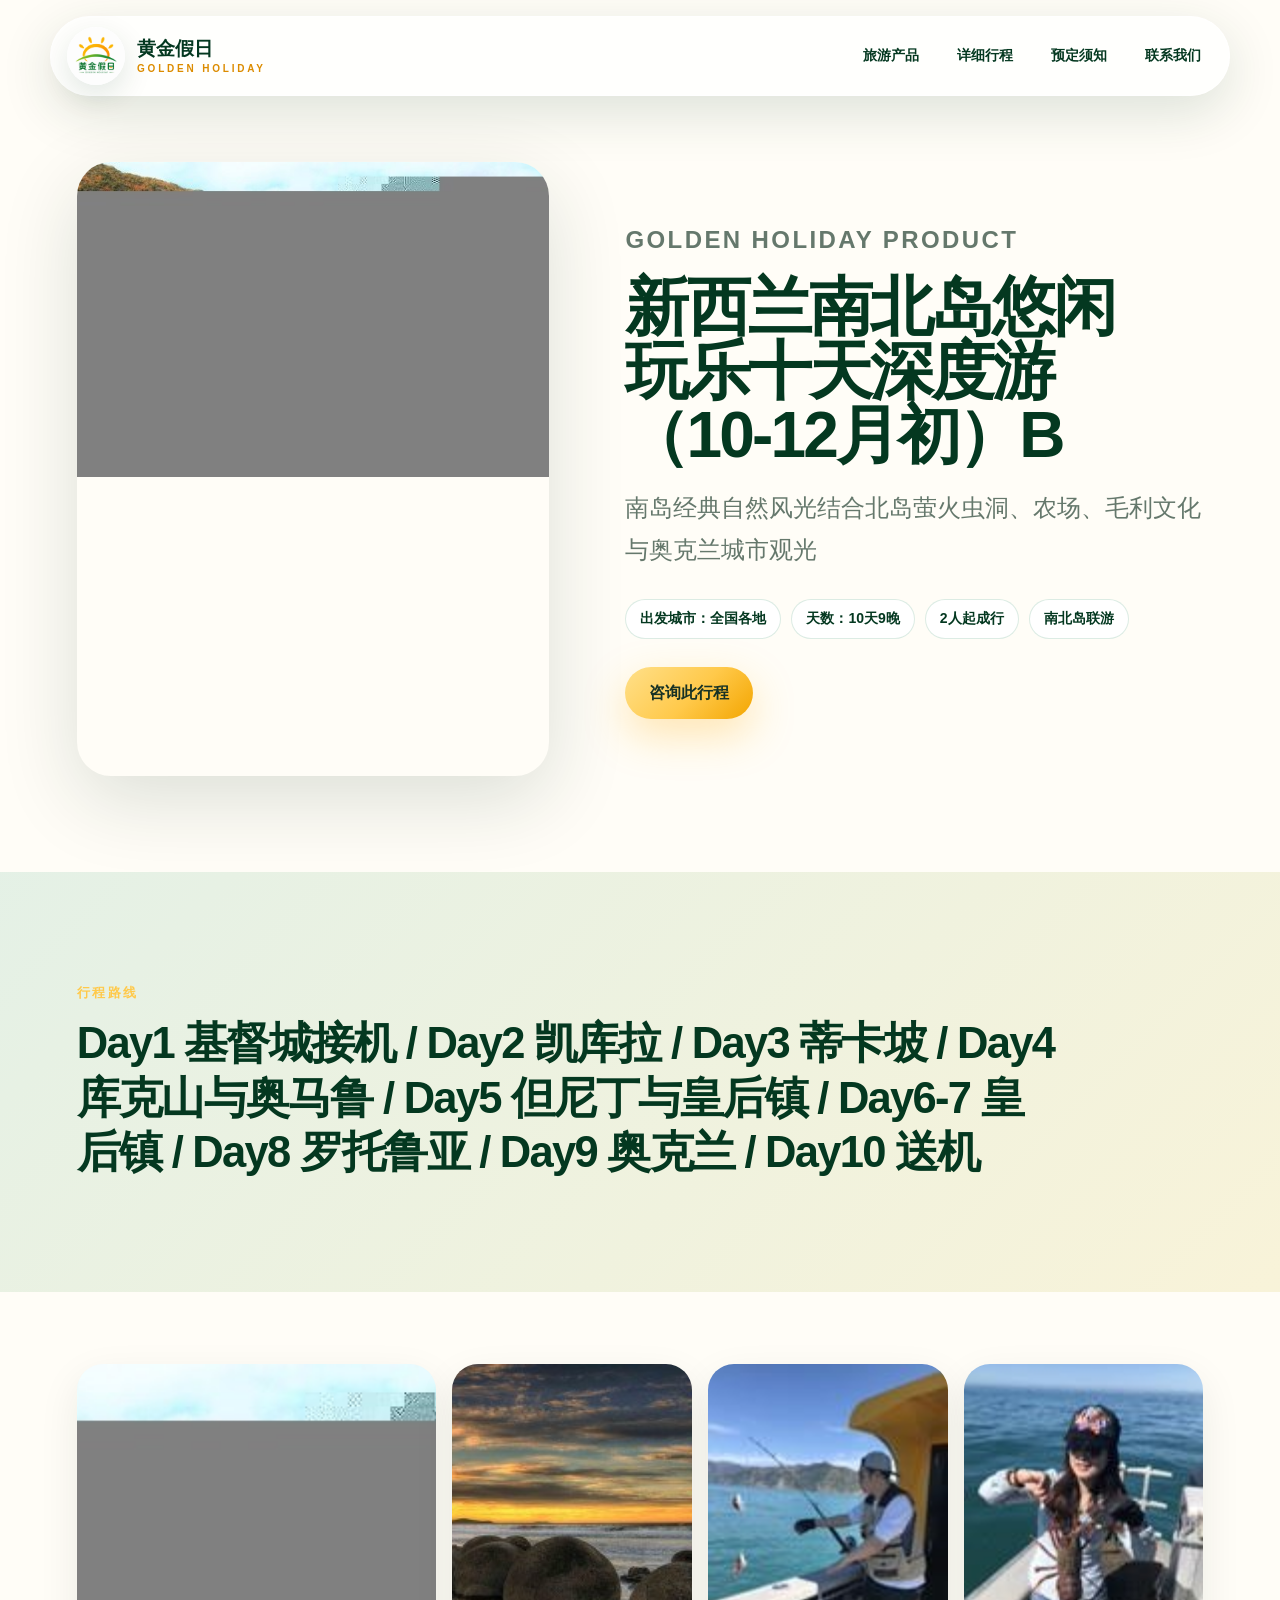
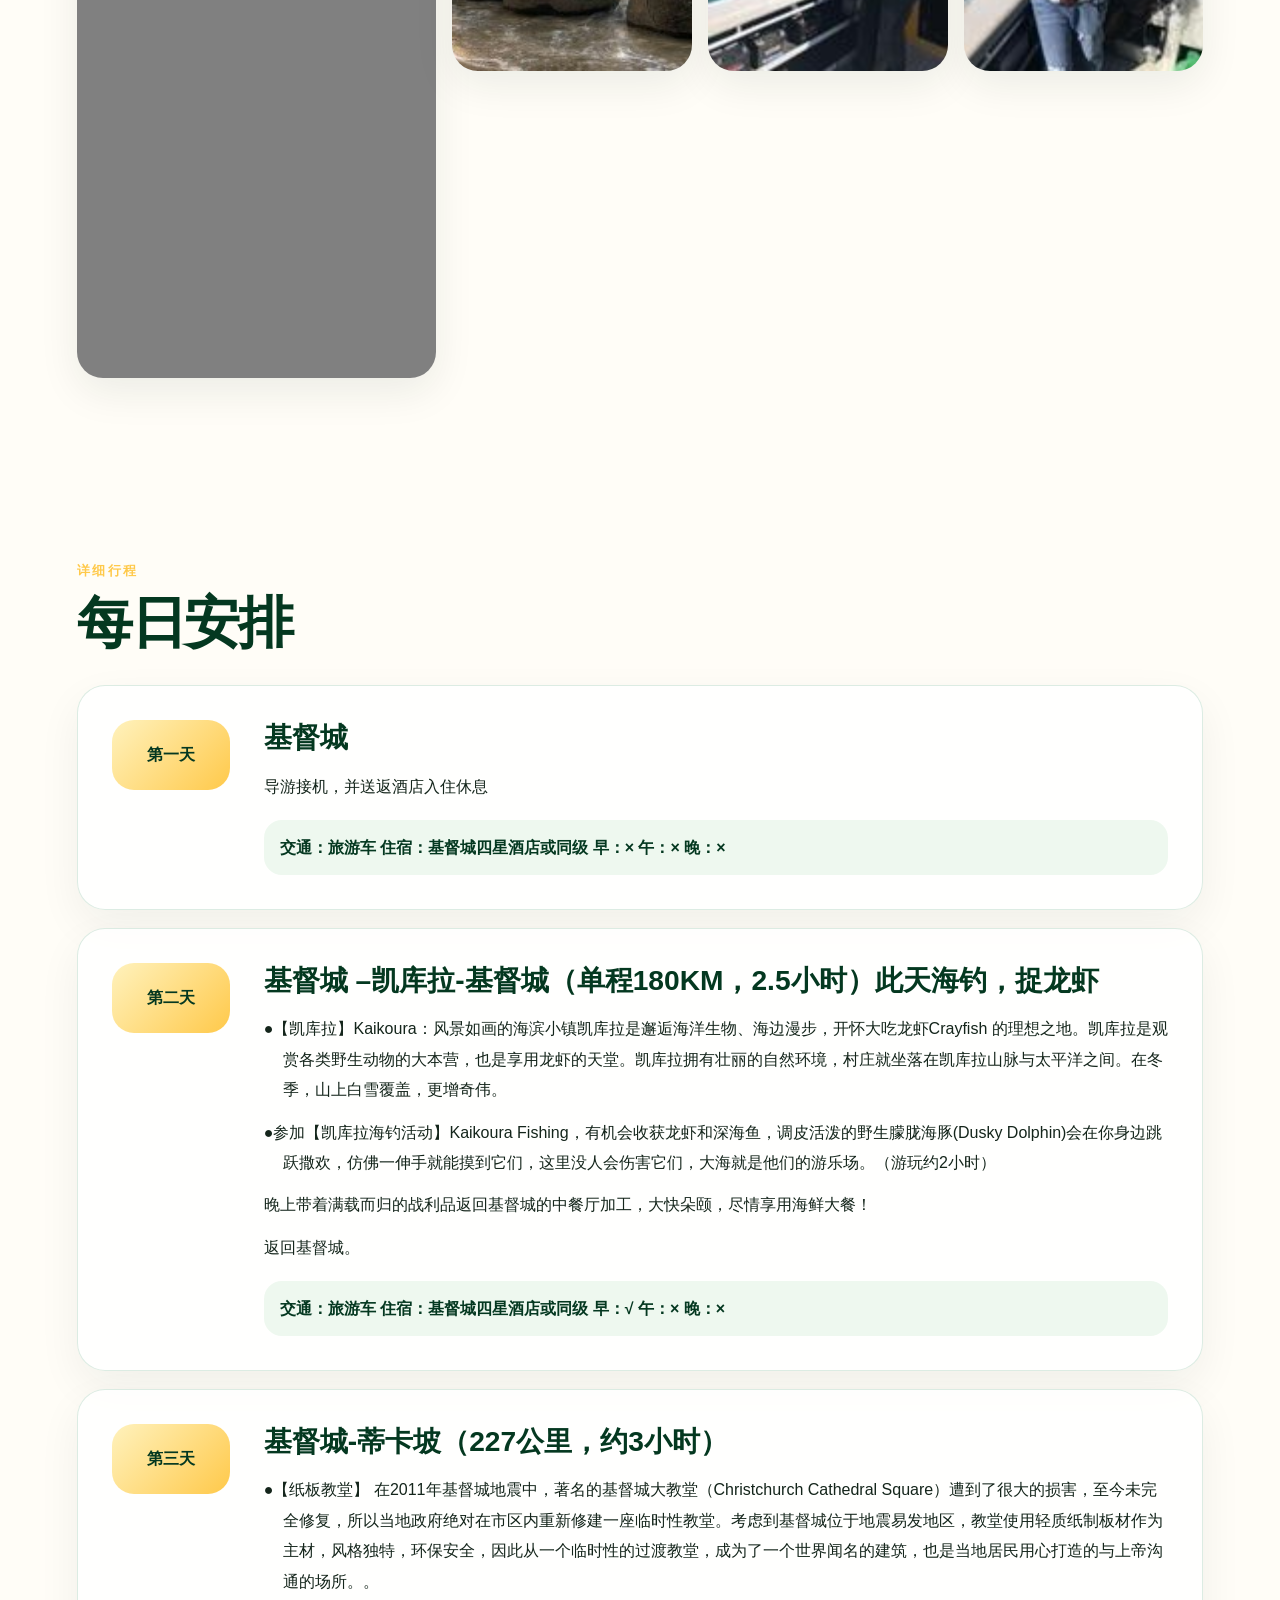
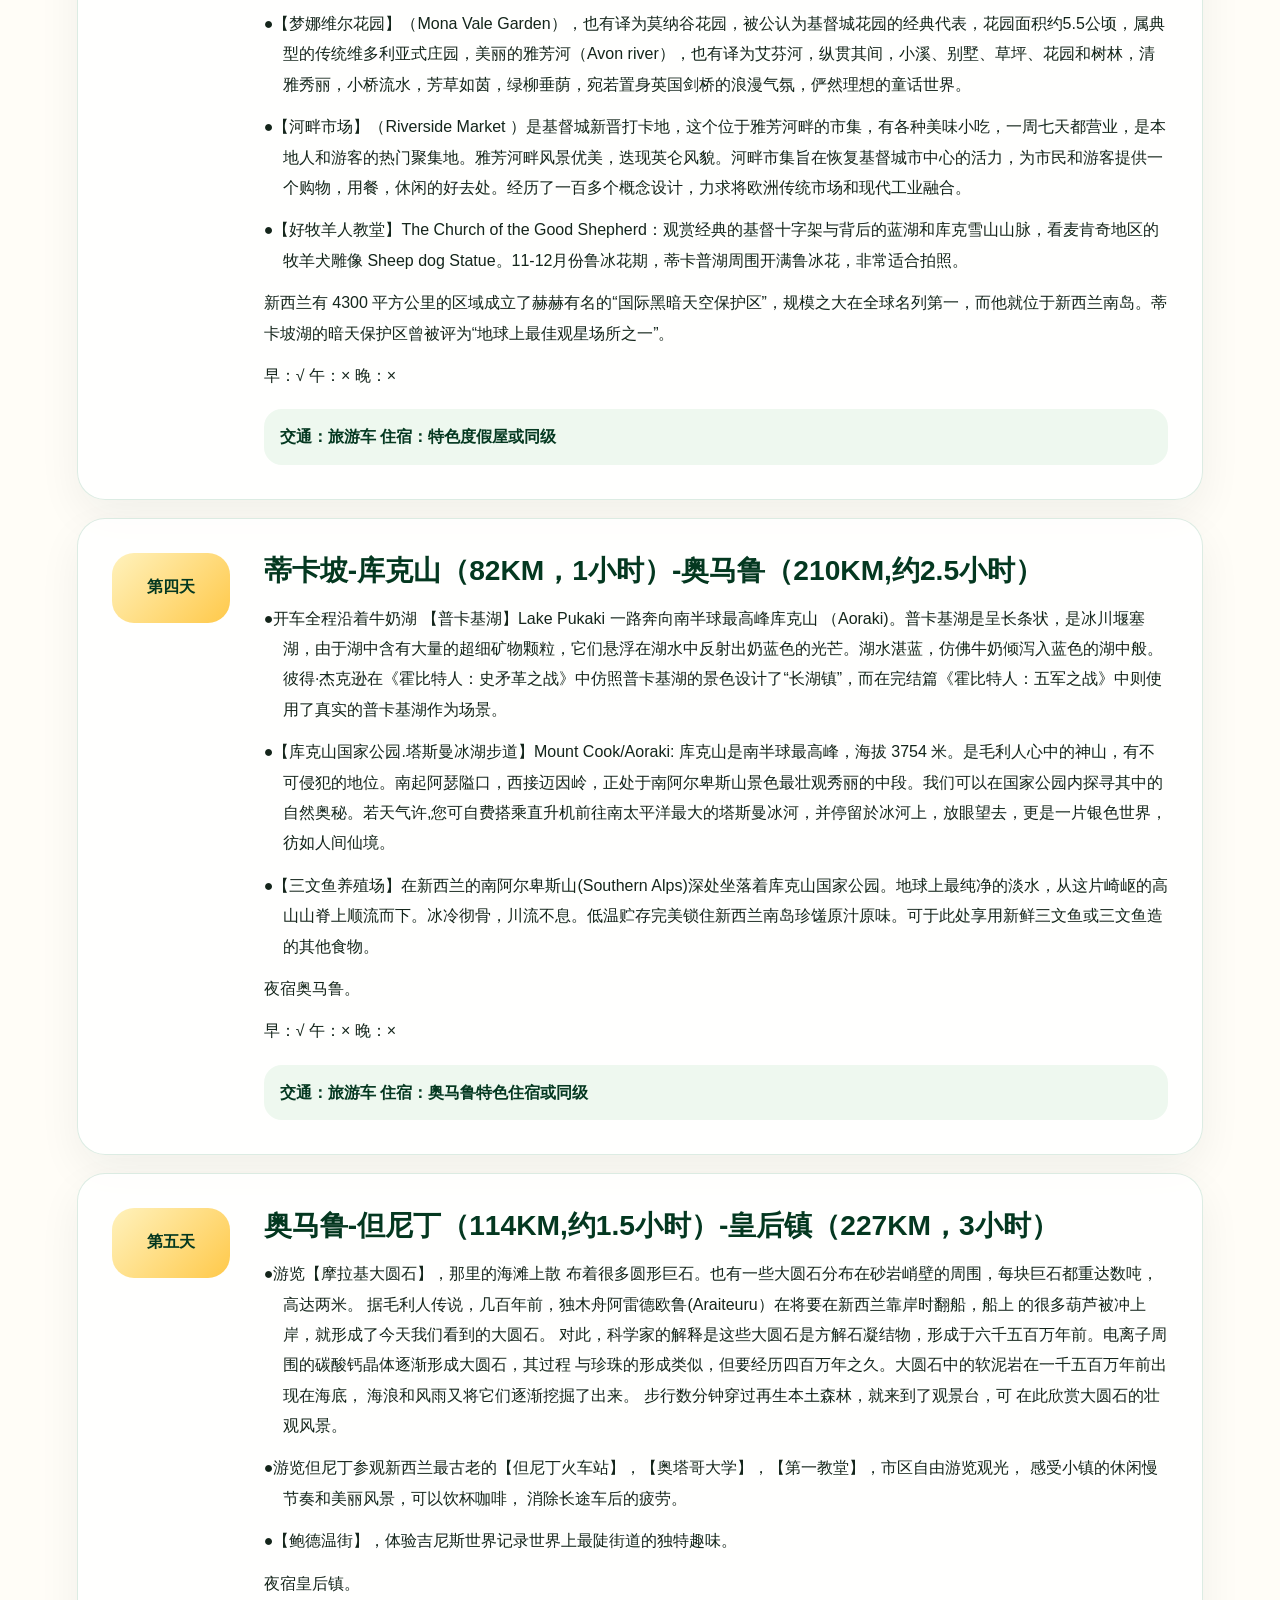
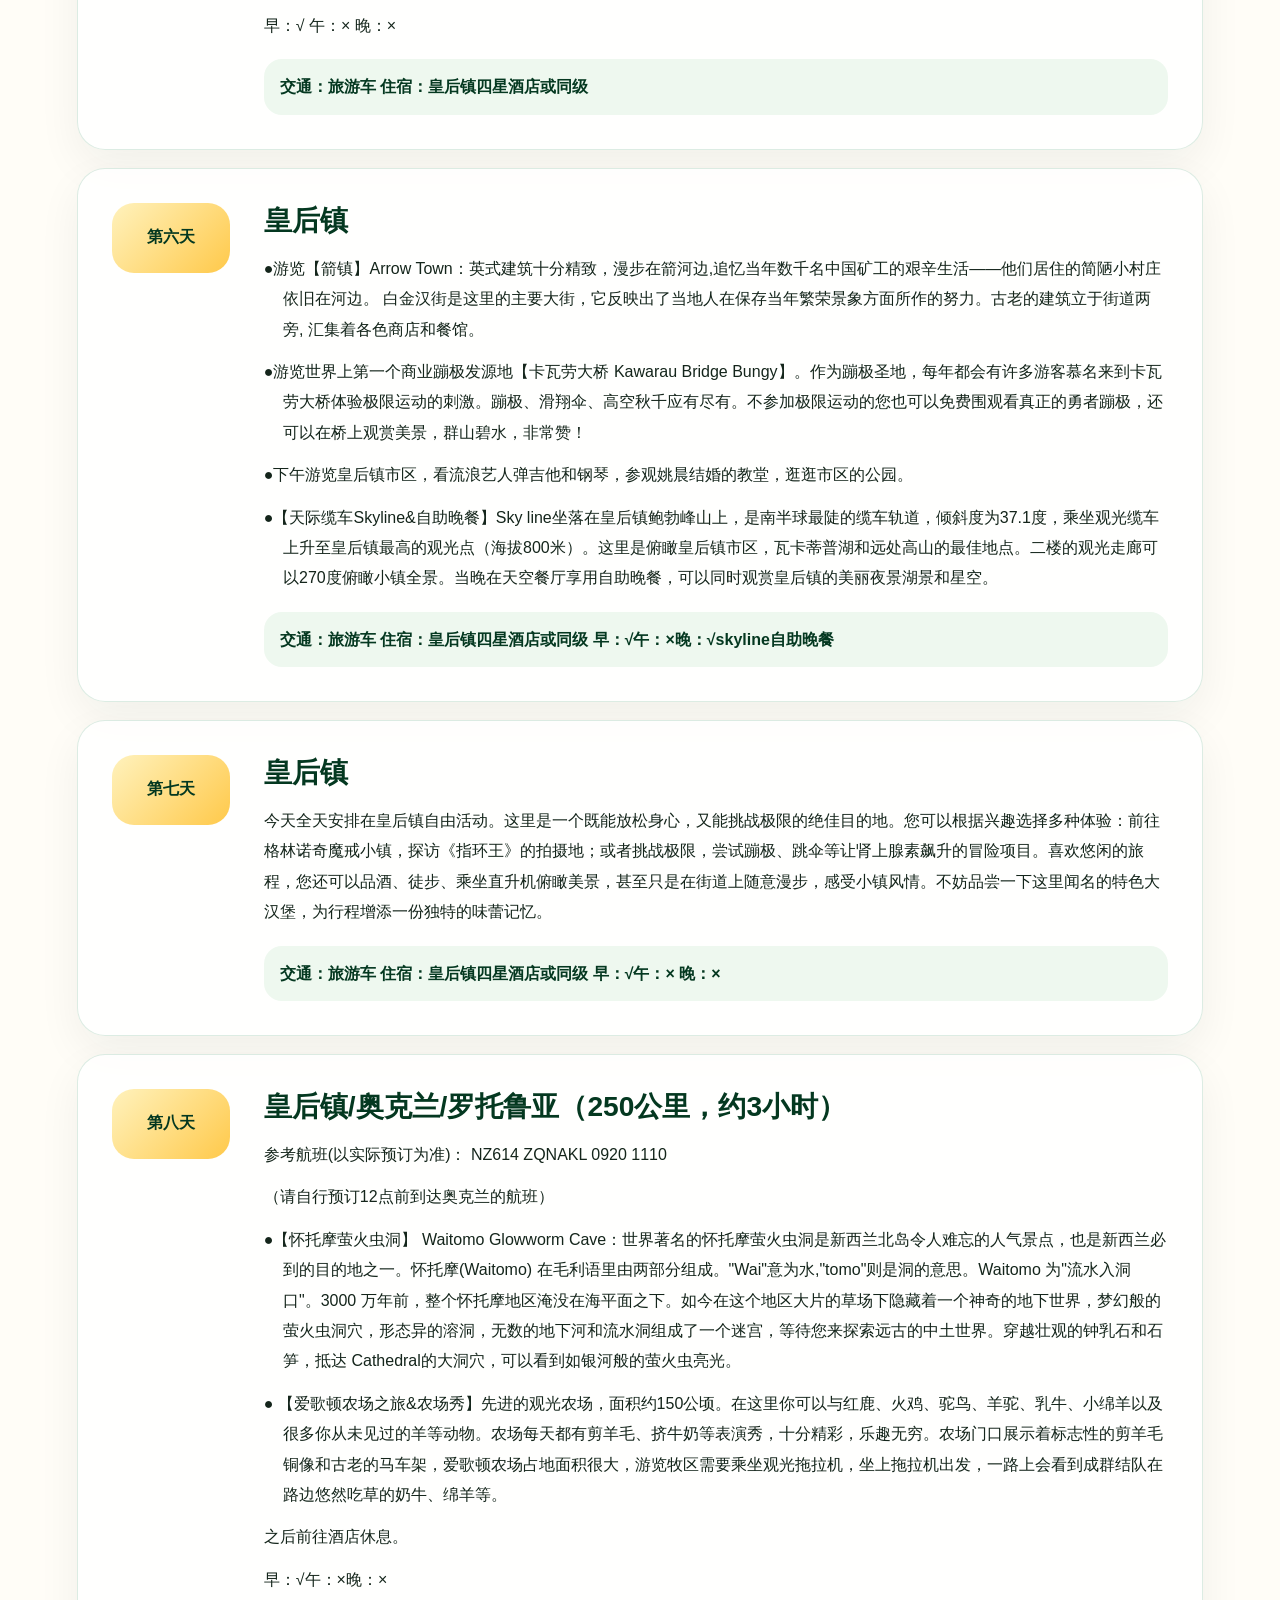
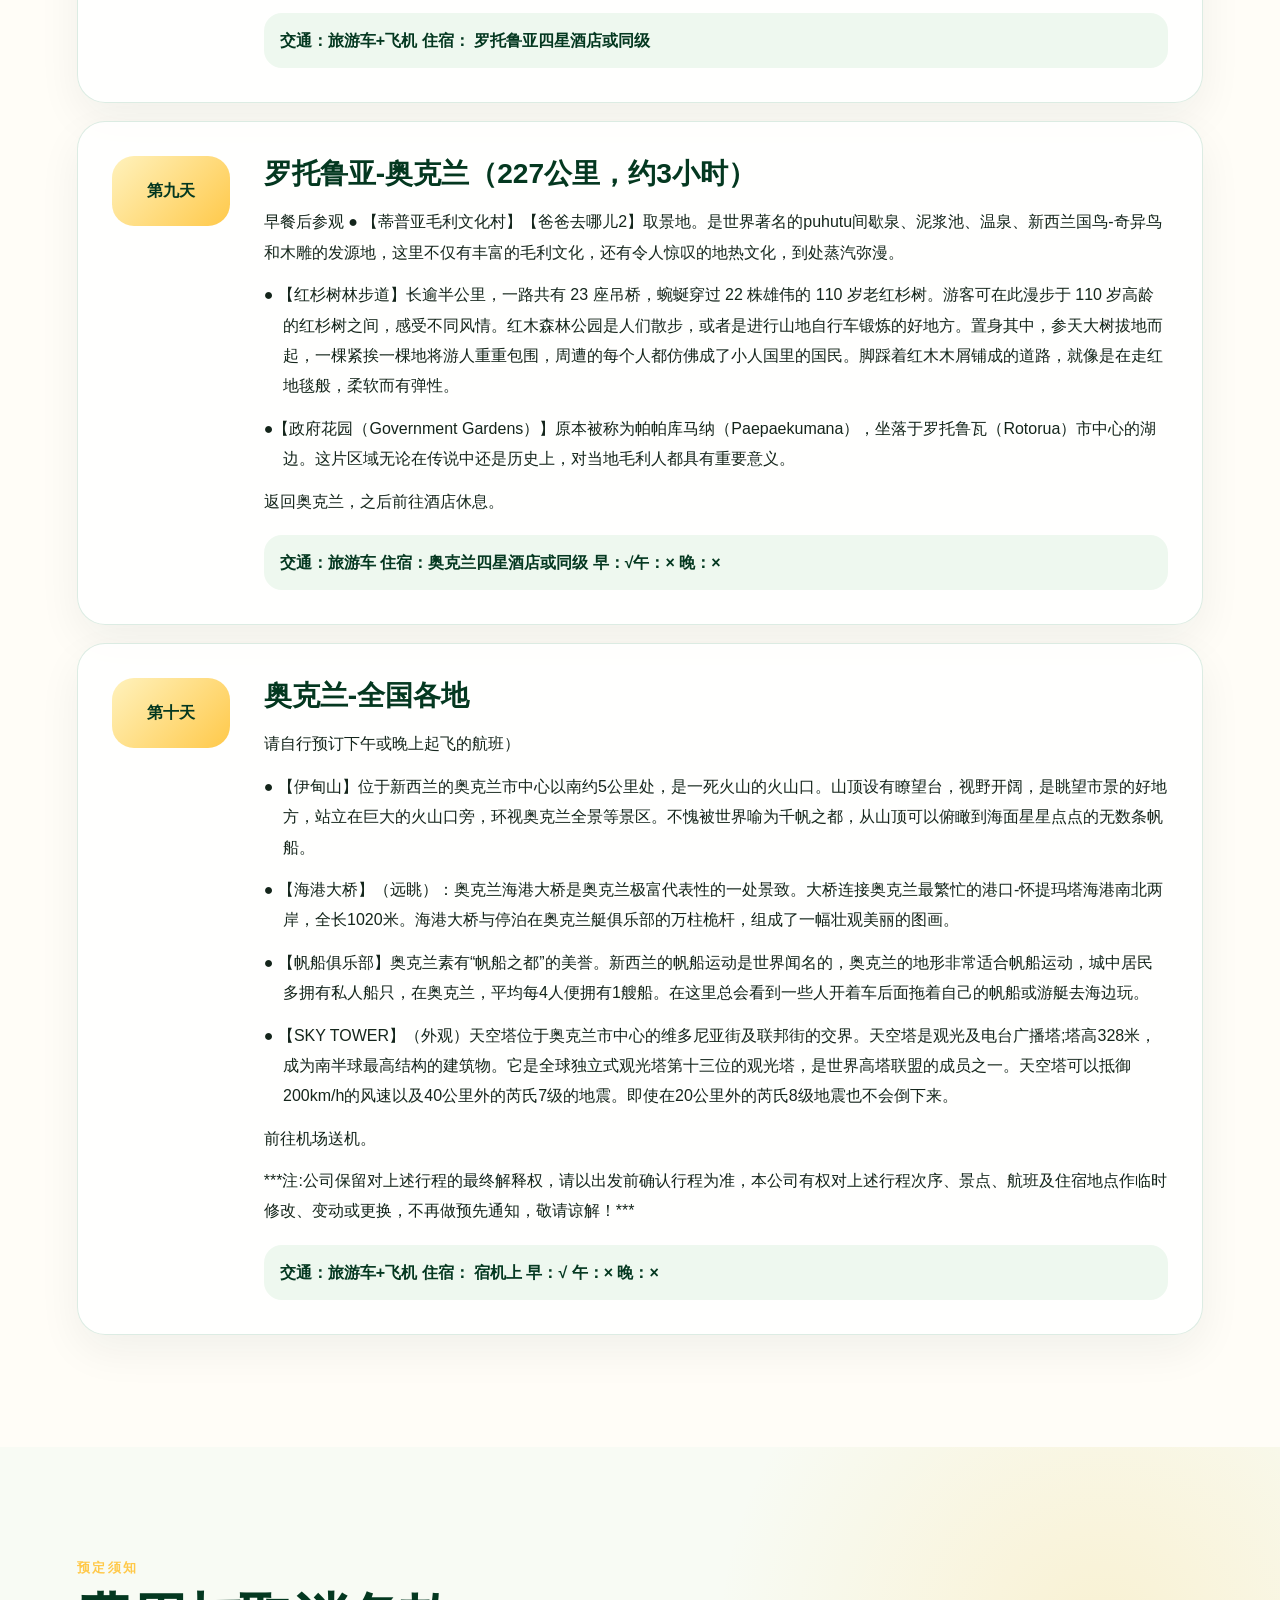
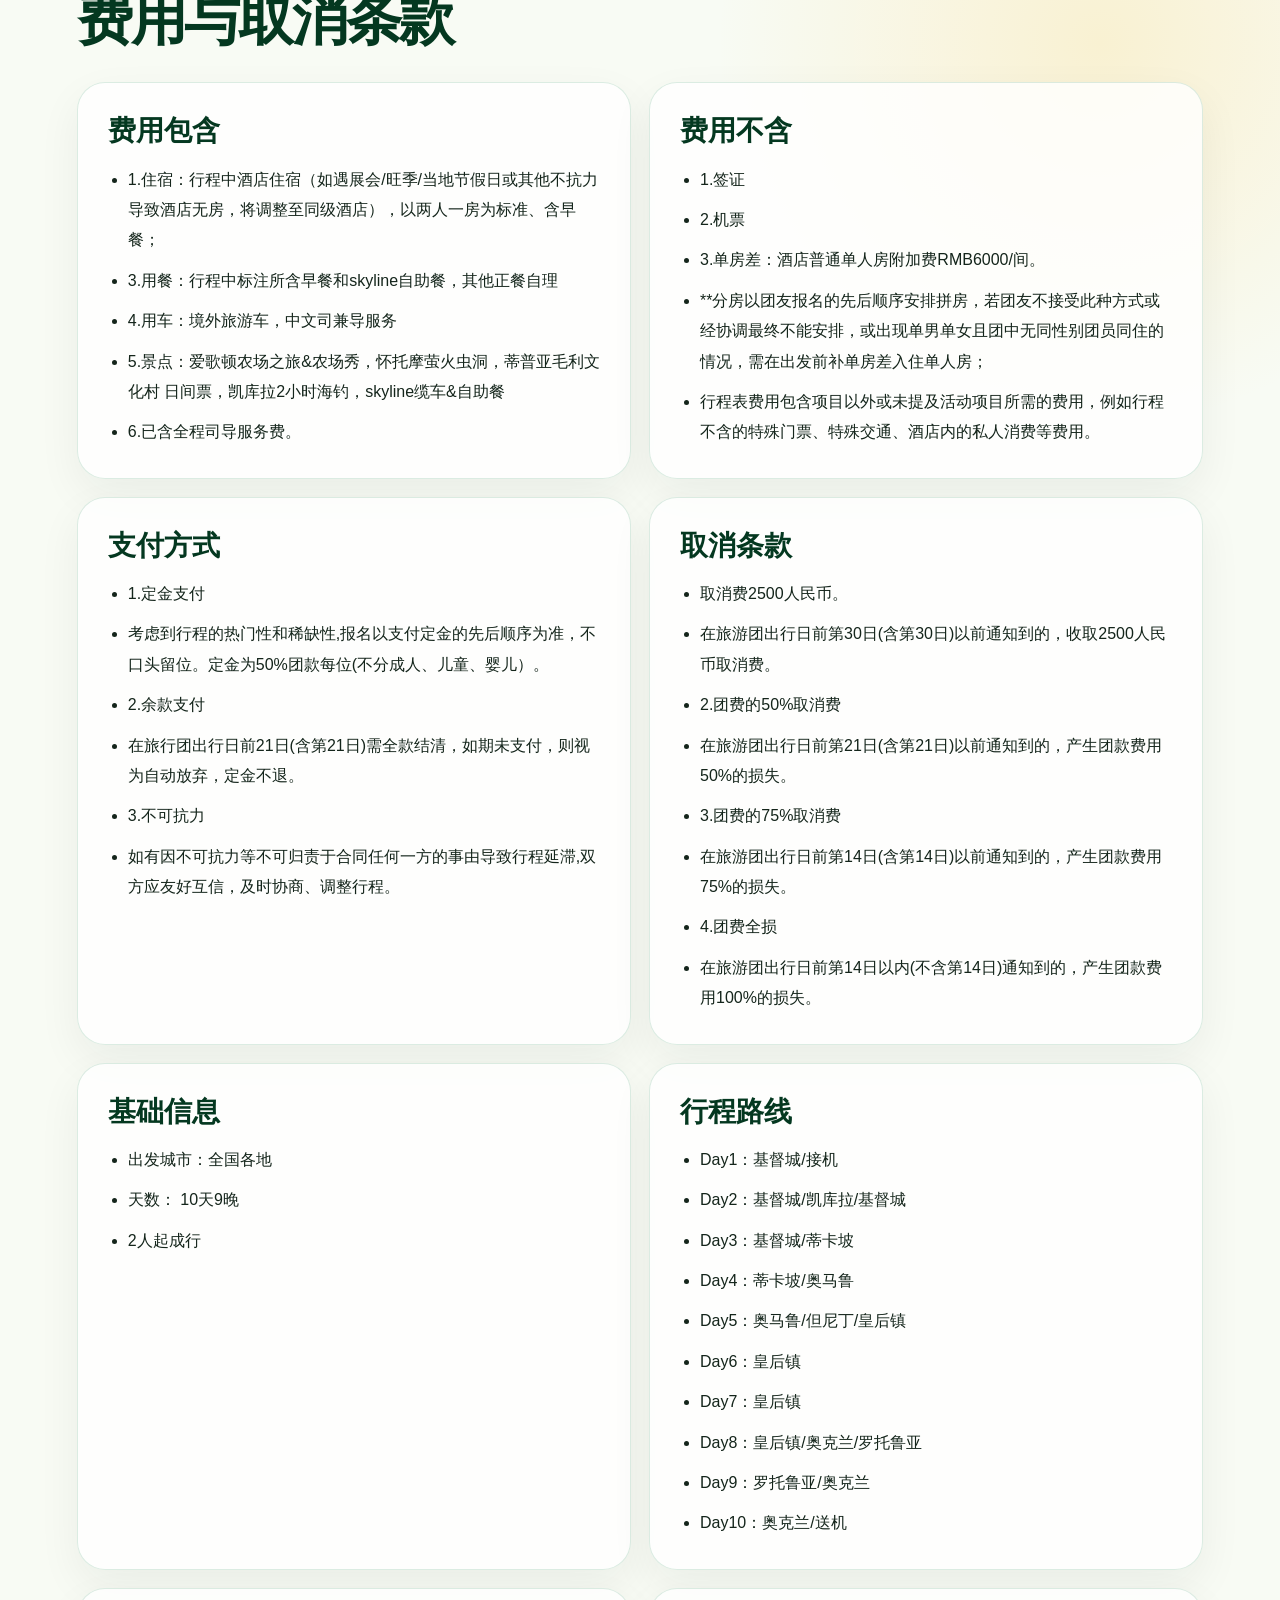
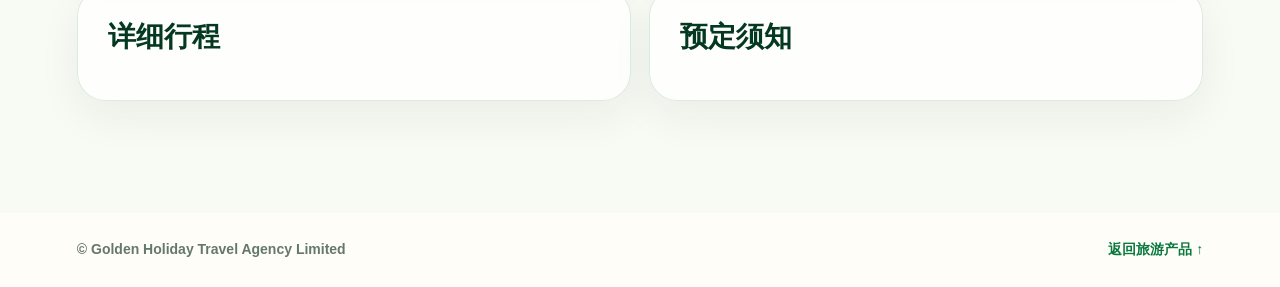
==== north-south-islands-10-days.html @ f82eeaa2 "Add detailed New Zealand tour product pages" ====
<!doctype html>
<html lang="zh-CN">
<head>
  <meta charset="utf-8">
  <meta name="viewport" content="width=device-width, initial-scale=1">
  <title>新西兰南北岛悠闲玩乐十天深度游（10-12月初）B | Golden Holiday</title>
  <meta name="description" content="南岛经典自然风光结合北岛萤火虫洞、农场、毛利文化与奥克兰城市观光">
  <link rel="stylesheet" href="styles.css">
</head>
<body class="product-page">
  <header class="site-header product-site-header">
    <a class="brand" href="index.html#top" aria-label="Golden Holiday 首页">
      <img class="brand-logo" src="assets/golden-holiday-logo.png" alt="Golden Holiday 黄金假日 logo">
      <span><strong>黄金假日</strong><small>Golden Holiday</small></span>
    </a>
    <div class="header-actions">
      <nav aria-label="产品详情导航">
        <a href="index.html#products">旅游产品</a>
        <a href="#itinerary">详细行程</a>
        <a href="#booking">预定须知</a>
        <a href="index.html#contact">联系我们</a>
      </nav>
    </div>
  </header>

  <main>
    <section class="product-hero-detail">
      <div class="product-hero-image"><img src="assets/products/tour-wide-detail.jpg" alt="新西兰南北岛悠闲玩乐十天深度游（10-12月初）B"></div>
      <div class="product-hero-copy">
        <p class="section-label">Golden Holiday Product</p>
        <h1>新西兰南北岛悠闲玩乐十天深度游（10-12月初）B</h1>
        <p>南岛经典自然风光结合北岛萤火虫洞、农场、毛利文化与奥克兰城市观光</p>
        <ul class="product-facts"><li>出发城市：全国各地</li>
<li>天数：10天9晚</li>
<li>2人起成行</li>
<li>南北岛联游</li></ul>
        <a class="button primary" href="index.html#contact">咨询此行程</a>
      </div>
    </section>

    <section class="product-route-summary">
      <p class="section-label">行程路线</p>
      <h2>Day1 基督城接机 / Day2 凯库拉 / Day3 蒂卡坡 / Day4 库克山与奥马鲁 / Day5 但尼丁与皇后镇 / Day6-7 皇后镇 / Day8 罗托鲁亚 / Day9 奥克兰 / Day10 送机</h2>
    </section>

    <section class="product-gallery" aria-label="行程图片">
      <img src="assets/products/tour-wide-detail.jpg" alt="新西兰南北岛悠闲玩乐十天深度游（10-12月初）B 行程图片">
<img src="assets/products/moeraki-boulders.jpg" alt="新西兰南北岛悠闲玩乐十天深度游（10-12月初）B 行程图片">
<img src="assets/products/kaikoura-fishing.jpg" alt="新西兰南北岛悠闲玩乐十天深度游（10-12月初）B 行程图片">
<img src="assets/products/kaikoura-lobster.jpg" alt="新西兰南北岛悠闲玩乐十天深度游（10-12月初）B 行程图片">
    </section>

    <section id="itinerary" class="product-itinerary">
      <div class="section-heading">
        <div>
          <p class="section-label">详细行程</p>
          <h2>每日安排</h2>
        </div>
      </div>
      <div class="day-list">
          <article class="day-card">
            <div class="day-index">第一天</div>
            <div>
              <h3>基督城</h3>
              <div class="day-body"><p class="">导游接机，并送返酒店入住休息</p></div>
              <p class="day-meta">交通：旅游车 住宿：基督城四星酒店或同级 早：× 午：× 晚：×</p>
            </div>
          </article>

          <article class="day-card">
            <div class="day-index">第二天</div>
            <div>
              <h3>基督城 –凯库拉-基督城（单程180KM，2.5小时）此天海钓，捉龙虾</h3>
              <div class="day-body"><p class="bullet">●【凯库拉】Kaikoura：风景如画的海滨小镇凯库拉是邂逅海洋生物、海边漫步，开怀大吃龙虾Crayfish 的理想之地。凯库拉是观赏各类野生动物的大本营，也是享用龙虾的天堂。凯库拉拥有壮丽的自然环境，村庄就坐落在凯库拉山脉与太平洋之间。在冬季，山上白雪覆盖，更增奇伟。</p>
<p class="bullet">●参加【凯库拉海钓活动】Kaikoura Fishing，有机会收获龙虾和深海鱼，调皮活泼的野生朦胧海豚(Dusky Dolphin)会在你身边跳跃撒欢，仿佛一伸手就能摸到它们，这里没人会伤害它们，大海就是他们的游乐场。（游玩约2小时）</p>
<p class="">晚上带着满载而归的战利品返回基督城的中餐厅加工，大快朵颐，尽情享用海鲜大餐！</p>
<p class="">返回基督城。</p></div>
              <p class="day-meta">交通：旅游车 住宿：基督城四星酒店或同级 早：√ 午：× 晚：×</p>
            </div>
          </article>

          <article class="day-card">
            <div class="day-index">第三天</div>
            <div>
              <h3>基督城-蒂卡坡（227公里，约3小时）</h3>
              <div class="day-body"><p class="bullet">●【纸板教堂】 在2011年基督城地震中，著名的基督城大教堂（Christchurch Cathedral Square）遭到了很大的损害，至今未完全修复，所以当地政府绝对在市区内重新修建一座临时性教堂。考虑到基督城位于地震易发地区，教堂使用轻质纸制板材作为主材，风格独特，环保安全，因此从一个临时性的过渡教堂，成为了一个世界闻名的建筑，也是当地居民用心打造的与上帝沟通的场所。。</p>
<p class="bullet">●【梦娜维尔花园】（Mona Vale Garden），也有译为莫纳谷花园，被公认为基督城花园的经典代表，花园面积约5.5公顷，属典型的传统维多利亚式庄园，美丽的雅芳河（Avon river），也有译为艾芬河，纵贯其间，小溪、别墅、草坪、花园和树林，清雅秀丽，小桥流水，芳草如茵，绿柳垂荫，宛若置身英国剑桥的浪漫气氛，俨然理想的童话世界。</p>
<p class="bullet">●【河畔市场】（Riverside Market ）是基督城新晋打卡地，这个位于雅芳河畔的市集，有各种美味小吃，一周七天都营业，是本地人和游客的热门聚集地。雅芳河畔风景优美，迭现英仑风貌。河畔市集旨在恢复基督城市中心的活力，为市民和游客提供一个购物，用餐，休闲的好去处。经历了一百多个概念设计，力求将欧洲传统市场和现代工业融合。</p>
<p class="bullet">●【好牧羊人教堂】The Church of the Good Shepherd：观赏经典的基督十字架与背后的蓝湖和库克雪山山脉，看麦肯奇地区的牧羊犬雕像 Sheep dog Statue。11-12月份鲁冰花期，蒂卡普湖周围开满鲁冰花，非常适合拍照。</p>
<p class="">新西兰有 4300 平方公里的区域成立了赫赫有名的“国际黑暗天空保护区”，规模之大在全球名列第一，而他就位于新西兰南岛。蒂卡坡湖的暗天保护区曾被评为“地球上最佳观星场所之一”。</p>
<p class="">早：√ 午：× 晚：×</p></div>
              <p class="day-meta">交通：旅游车 住宿：特色度假屋或同级</p>
            </div>
          </article>

          <article class="day-card">
            <div class="day-index">第四天</div>
            <div>
              <h3>蒂卡坡-库克山（82KM，1小时）-奥马鲁（210KM,约2.5小时）</h3>
              <div class="day-body"><p class="bullet">●开车全程沿着牛奶湖 【普卡基湖】Lake Pukaki 一路奔向南半球最高峰库克山 （Aoraki)。普卡基湖是呈长条状，是冰川堰塞湖，由于湖中含有大量的超细矿物颗粒，它们悬浮在湖水中反射出奶蓝色的光芒。湖水湛蓝，仿佛牛奶倾泻入蓝色的湖中般。彼得·杰克逊在《霍比特人：史矛革之战》中仿照普卡基湖的景色设计了“长湖镇”，而在完结篇《霍比特人：五军之战》中则使用了真实的普卡基湖作为场景。</p>
<p class="bullet">●【库克山国家公园.塔斯曼冰湖步道】Mount Cook/Aoraki: 库克山是南半球最高峰，海拔 3754 米。是毛利人心中的神山，有不可侵犯的地位。南起阿瑟隘口，西接迈因岭，正处于南阿尔卑斯山景色最壮观秀丽的中段。我们可以在国家公园内探寻其中的自然奥秘。若天气许,您可自费搭乘直升机前往南太平洋最大的塔斯曼冰河，并停留於冰河上，放眼望去，更是一片银色世界，彷如人间仙境。</p>
<p class="bullet">●【三文鱼养殖场】在新西兰的南阿尔卑斯山(Southern Alps)深处坐落着库克山国家公园。地球上最纯净的淡水，从这片崎岖的高山山脊上顺流而下。冰冷彻骨，川流不息。低温贮存完美锁住新西兰南岛珍馐原汁原味。可于此处享用新鲜三文鱼或三文鱼造的其他食物。</p>
<p class="">夜宿奥马鲁。</p>
<p class="">早：√ 午：× 晚：×</p></div>
              <p class="day-meta">交通：旅游车 住宿：奥马鲁特色住宿或同级</p>
            </div>
          </article>

          <article class="day-card">
            <div class="day-index">第五天</div>
            <div>
              <h3>奥马鲁-但尼丁（114KM,约1.5小时）-皇后镇（227KM，3小时）</h3>
              <div class="day-body"><p class="bullet">●游览【摩拉基大圆石】，那里的海滩上散 布着很多圆形巨石。也有一些大圆石分布在砂岩峭壁的周围，每块巨石都重达数吨，高达两米。 据毛利人传说，几百年前，独木舟阿雷德欧鲁(Araiteuru）在将要在新西兰靠岸时翻船，船上 的很多葫芦被冲上岸，就形成了今天我们看到的大圆石。 对此，科学家的解释是这些大圆石是方解石凝结物，形成于六千五百万年前。电离子周围的碳酸钙晶体逐渐形成大圆石，其过程 与珍珠的形成类似，但要经历四百万年之久。大圆石中的软泥岩在一千五百万年前出现在海底， 海浪和风雨又将它们逐渐挖掘了出来。 步行数分钟穿过再生本土森林，就来到了观景台，可 在此欣赏大圆石的壮观风景。</p>
<p class="bullet">●游览但尼丁参观新西兰最古老的【但尼丁火车站】，【奥塔哥大学】，【第一教堂】，市区自由游览观光， 感受小镇的休闲慢节奏和美丽风景，可以饮杯咖啡， 消除长途车后的疲劳。</p>
<p class="bullet">●【鲍德温街】，体验吉尼斯世界记录世界上最陡街道的独特趣味。</p>
<p class="">夜宿皇后镇。</p>
<p class="">早：√ 午：× 晚：×</p></div>
              <p class="day-meta">交通：旅游车 住宿：皇后镇四星酒店或同级</p>
            </div>
          </article>

          <article class="day-card">
            <div class="day-index">第六天</div>
            <div>
              <h3>皇后镇</h3>
              <div class="day-body"><p class="bullet">●游览【箭镇】Arrow Town：英式建筑十分精致，漫步在箭河边,追忆当年数千名中国矿工的艰辛生活――他们居住的简陋小村庄依旧在河边。 白金汉街是这里的主要大街，它反映出了当地人在保存当年繁荣景象方面所作的努力。古老的建筑立于街道两旁, 汇集着各色商店和餐馆。</p>
<p class="bullet">●游览世界上第一个商业蹦极发源地【卡瓦劳大桥 Kawarau Bridge Bungy】。作为蹦极圣地，每年都会有许多游客慕名来到卡瓦劳大桥体验极限运动的刺激。蹦极、滑翔伞、高空秋千应有尽有。不参加极限运动的您也可以免费围观看真正的勇者蹦极，还可以在桥上观赏美景，群山碧水，非常赞！</p>
<p class="bullet">●下午游览皇后镇市区，看流浪艺人弹吉他和钢琴，参观姚晨结婚的教堂，逛逛市区的公园。</p>
<p class="bullet">●【天际缆车Skyline&amp;自助晚餐】Sky line坐落在皇后镇鲍勃峰山上，是南半球最陡的缆车轨道，倾斜度为37.1度，乘坐观光缆车上升至皇后镇最高的观光点（海拔800米）。这里是俯瞰皇后镇市区，瓦卡蒂普湖和远处高山的最佳地点。二楼的观光走廊可以270度俯瞰小镇全景。当晚在天空餐厅享用自助晚餐，可以同时观赏皇后镇的美丽夜景湖景和星空。</p></div>
              <p class="day-meta">交通：旅游车 住宿：皇后镇四星酒店或同级 早：√午：×晚：√skyline自助晚餐</p>
            </div>
          </article>

          <article class="day-card">
            <div class="day-index">第七天</div>
            <div>
              <h3>皇后镇</h3>
              <div class="day-body"><p class="">今天全天安排在皇后镇自由活动。这里是一个既能放松身心，又能挑战极限的绝佳目的地。您可以根据兴趣选择多种体验：前往格林诺奇魔戒小镇，探访《指环王》的拍摄地；或者挑战极限，尝试蹦极、跳伞等让肾上腺素飙升的冒险项目。喜欢悠闲的旅程，您还可以品酒、徒步、乘坐直升机俯瞰美景，甚至只是在街道上随意漫步，感受小镇风情。不妨品尝一下这里闻名的特色大汉堡，为行程增添一份独特的味蕾记忆。</p></div>
              <p class="day-meta">交通：旅游车 住宿：皇后镇四星酒店或同级 早：√午：× 晚：×</p>
            </div>
          </article>

          <article class="day-card">
            <div class="day-index">第八天</div>
            <div>
              <h3>皇后镇/奥克兰/罗托鲁亚（250公里，约3小时）</h3>
              <div class="day-body"><p class="">参考航班(以实际预订为准)： NZ614 ZQNAKL 0920 1110</p>
<p class="">（请自行预订12点前到达奥克兰的航班）</p>
<p class="bullet">●【怀托摩萤火虫洞】 Waitomo Glowworm Cave：世界著名的怀托摩萤火虫洞是新西兰北岛令人难忘的人气景点，也是新西兰必到的目的地之一。怀托摩(Waitomo) 在毛利语里由两部分组成。&quot;Wai&quot;意为水,&quot;tomo&quot;则是洞的意思。Waitomo 为&quot;流水入洞口&quot;。3000 万年前，整个怀托摩地区淹没在海平面之下。如今在这个地区大片的草场下隐藏着一个神奇的地下世界，梦幻般的萤火虫洞穴，形态异的溶洞，无数的地下河和流水洞组成了一个迷宫，等待您来探索远古的中土世界。穿越壮观的钟乳石和石笋，抵达 Cathedral的大洞穴，可以看到如银河般的萤火虫亮光。</p>
<p class="bullet">● 【爱歌顿农场之旅&amp;农场秀】先进的观光农场，面积约150公顷。在这里你可以与红鹿、火鸡、驼鸟、羊驼、乳牛、小绵羊以及很多你从未见过的羊等动物。农场每天都有剪羊毛、挤牛奶等表演秀，十分精彩，乐趣无穷。农场门口展示着标志性的剪羊毛铜像和古老的马车架，爱歌顿农场占地面积很大，游览牧区需要乘坐观光拖拉机，坐上拖拉机出发，一路上会看到成群结队在路边悠然吃草的奶牛、绵羊等。</p>
<p class="">之后前往酒店休息。</p>
<p class="">早：√午：×晚：×</p></div>
              <p class="day-meta">交通：旅游车+飞机 住宿： 罗托鲁亚四星酒店或同级</p>
            </div>
          </article>

          <article class="day-card">
            <div class="day-index">第九天</div>
            <div>
              <h3>罗托鲁亚-奥克兰（227公里，约3小时）</h3>
              <div class="day-body"><p class="">早餐后参观 ● 【蒂普亚毛利文化村】【爸爸去哪儿2】取景地。是世界著名的puhutu间歇泉、泥浆池、温泉、新西兰国鸟-奇异鸟和木雕的发源地，这里不仅有丰富的毛利文化，还有令人惊叹的地热文化，到处蒸汽弥漫。</p>
<p class="bullet">● 【红杉树林步道】长逾半公里，一路共有 23 座吊桥，蜿蜒穿过 22 株雄伟的 110 岁老红杉树。游客可在此漫步于 110 岁高龄的红杉树之间，感受不同风情。红木森林公园是人们散步，或者是进行山地自行车锻炼的好地方。置身其中，参天大树拔地而起，一棵紧挨一棵地将游人重重包围，周遭的每个人都仿佛成了小人国里的国民。脚踩着红木木屑铺成的道路，就像是在走红地毯般，柔软而有弹性。</p>
<p class="bullet">●【政府花园（Government Gardens）】原本被称为帕帕库马纳（Paepaekumana），坐落于罗托鲁瓦（Rotorua）市中心的湖边。这片区域无论在传说中还是历史上，对当地毛利人都具有重要意义。</p>
<p class="">返回奥克兰，之后前往酒店休息。</p></div>
              <p class="day-meta">交通：旅游车 住宿：奥克兰四星酒店或同级 早：√午：× 晚：×</p>
            </div>
          </article>

          <article class="day-card">
            <div class="day-index">第十天</div>
            <div>
              <h3>奥克兰-全国各地</h3>
              <div class="day-body"><p class="">请自行预订下午或晚上起飞的航班）</p>
<p class="bullet">● 【伊甸山】位于新西兰的奥克兰市中心以南约5公里处，是一死火山的火山口。山顶设有瞭望台，视野开阔，是眺望市景的好地方，站立在巨大的火山口旁，环视奥克兰全景等景区。不愧被世界喻为千帆之都，从山顶可以俯瞰到海面星星点点的无数条帆船。</p>
<p class="bullet">● 【海港大桥】（远眺）：奥克兰海港大桥是奥克兰极富代表性的一处景致。大桥连接奥克兰最繁忙的港口-怀提玛塔海港南北两岸，全长1020米。海港大桥与停泊在奥克兰艇俱乐部的万柱桅杆，组成了一幅壮观美丽的图画。</p>
<p class="bullet">● 【帆船俱乐部】奥克兰素有“帆船之都”的美誉。新西兰的帆船运动是世界闻名的，奥克兰的地形非常适合帆船运动，城中居民多拥有私人船只，在奥克兰，平均每4人便拥有1艘船。在这里总会看到一些人开着车后面拖着自己的帆船或游艇去海边玩。</p>
<p class="bullet">● 【SKY TOWER】（外观）天空塔位于奥克兰市中心的维多尼亚街及联邦街的交界。天空塔是观光及电台广播塔;塔高328米，成为南半球最高结构的建筑物。它是全球独立式观光塔第十三位的观光塔，是世界高塔联盟的成员之一。天空塔可以抵御200km/h的风速以及40公里外的芮氏7级的地震。即使在20公里外的芮氏8级地震也不会倒下来。</p>
<p class="">前往机场送机。</p>
<p class="">***注:公司保留对上述行程的最终解释权，请以出发前确认行程为准，本公司有权对上述行程次序、景点、航班及住宿地点作临时修改、变动或更换，不再做预先通知，敬请谅解！***</p></div>
              <p class="day-meta">交通：旅游车+飞机 住宿： 宿机上 早：√ 午：× 晚：×</p>
            </div>
          </article>
      </div>
    </section>

    <section id="booking" class="product-policies">
      <div class="section-heading">
        <div>
          <p class="section-label">预定须知</p>
          <h2>费用与取消条款</h2>
        </div>
      </div>
      <div class="policy-grid">
          <section class="policy-block">
            <h3>费用包含</h3>
            <ul><li>1.住宿：行程中酒店住宿（如遇展会/旺季/当地节假日或其他不抗力导致酒店无房，将调整至同级酒店），以两人一房为标准、含早餐；</li>
<li>3.用餐：行程中标注所含早餐和skyline自助餐，其他正餐自理</li>
<li>4.用车：境外旅游车，中文司兼导服务</li>
<li>5.景点：爱歌顿农场之旅&amp;农场秀，怀托摩萤火虫洞，蒂普亚毛利文化村 日间票，凯库拉2小时海钓，skyline缆车&amp;自助餐</li>
<li>6.已含全程司导服务费。</li></ul>
          </section>

          <section class="policy-block">
            <h3>费用不含</h3>
            <ul><li>1.签证</li>
<li>2.机票</li>
<li>3.单房差：酒店普通单人房附加费RMB6000/间。</li>
<li>**分房以团友报名的先后顺序安排拼房，若团友不接受此种方式或经协调最终不能安排，或出现单男单女且团中无同性别团员同住的情况，需在出发前补单房差入住单人房；</li>
<li>行程表费用包含项目以外或未提及活动项目所需的费用，例如行程不含的特殊门票、特殊交通、酒店内的私人消费等费用。</li></ul>
          </section>

          <section class="policy-block">
            <h3>支付方式</h3>
            <ul><li>1.定金支付</li>
<li>考虑到行程的热门性和稀缺性,报名以支付定金的先后顺序为准，不口头留位。定金为50%团款每位(不分成人、儿童、婴儿）。</li>
<li>2.余款支付</li>
<li>在旅行团出行日前21日(含第21日)需全款结清，如期未支付，则视为自动放弃，定金不退。</li>
<li>3.不可抗力</li>
<li>如有因不可抗力等不可归责于合同任何一方的事由导致行程延滞,双方应友好互信，及时协商、调整行程。</li></ul>
          </section>

          <section class="policy-block">
            <h3>取消条款</h3>
            <ul><li>取消费2500人民币。</li>
<li>在旅游团出行日前第30日(含第30日)以前通知到的，收取2500人民币取消费。</li>
<li>2.团费的50%取消费</li>
<li>在旅游团出行日前第21日(含第21日)以前通知到的，产生团款费用50%的损失。</li>
<li>3.团费的75%取消费</li>
<li>在旅游团出行日前第14日(含第14日)以前通知到的，产生团款费用75%的损失。</li>
<li>4.团费全损</li>
<li>在旅游团出行日前第14日以内(不含第14日)通知到的，产生团款费用100%的损失。</li></ul>
          </section>

          <section class="policy-block">
            <h3>基础信息</h3>
            <ul><li>出发城市：全国各地</li>
<li>天数： 10天9晚</li>
<li>2人起成行</li></ul>
          </section>

          <section class="policy-block">
            <h3>行程路线</h3>
            <ul><li>Day1：基督城/接机</li>
<li>Day2：基督城/凯库拉/基督城</li>
<li>Day3：基督城/蒂卡坡</li>
<li>Day4：蒂卡坡/奥马鲁</li>
<li>Day5：奥马鲁/但尼丁/皇后镇</li>
<li>Day6：皇后镇</li>
<li>Day7：皇后镇</li>
<li>Day8：皇后镇/奥克兰/罗托鲁亚</li>
<li>Day9：罗托鲁亚/奥克兰</li>
<li>Day10：奥克兰/送机</li></ul>
          </section>

          <section class="policy-block">
            <h3>详细行程</h3>
            <ul></ul>
          </section>

          <section class="policy-block">
            <h3>预定须知</h3>
            <ul></ul>
          </section>
      </div>
    </section>
  </main>

  <footer class="site-footer">
    <span>© Golden Holiday Travel Agency Limited</span>
    <a href="index.html#products">返回旅游产品 ↑</a>
  </footer>
</body>
</html>
---- styles.css ----
:root {
  --green: #08783f;
  --green-deep: #043820;
  --green-dark: #062a1c;
  --green-soft: #eef8ef;
  --gold: #ffc94a;
  --gold-deep: #dc8c00;
  --cream: #fff8e8;
  --ink: #14251b;
  --muted: #65786c;
  --line: rgba(8, 120, 63, 0.14);
  --paper: #fffdf7;
  --white: #ffffff;
  --shadow: 0 24px 80px rgba(7, 42, 28, 0.14);
  --shadow-strong: 0 30px 100px rgba(2, 34, 20, 0.28);
  --hero-image: url("https://images.unsplash.com/photo-1507699622108-4be3abd695ad?auto=format&fit=crop&w=2400&q=88");
  --hero-card-image: url("https://images.unsplash.com/photo-1465056836041-7f43ac27dcb5?auto=format&fit=crop&w=900&q=86");
}

* {
  box-sizing: border-box;
}

html {
  scroll-behavior: smooth;
}

body {
  margin: 0;
  color: var(--ink);
  font-family: Inter, Arial, "PingFang SC", "Microsoft YaHei", sans-serif;
  background:
    radial-gradient(circle at top left, rgba(255, 201, 74, 0.22), transparent 34rem),
    linear-gradient(180deg, #fffdf7 0%, #f7fbf4 46%, #fffdf7 100%);
  overflow-x: hidden;
}

body::selection {
  color: var(--green-deep);
  background: var(--gold);
}

a {
  color: inherit;
  text-decoration: none;
}

img {
  display: block;
  max-width: 100%;
}

.ambient {
  position: fixed;
  z-index: -1;
  width: 34vw;
  aspect-ratio: 1;
  border-radius: 999px;
  filter: blur(70px);
  opacity: 0.35;
  pointer-events: none;
}

.ambient-one {
  top: 12%;
  left: -12%;
  background: var(--gold);
}

.ambient-two {
  right: -14%;
  bottom: 8%;
  background: #74d99b;
}

.site-header {
  position: fixed;
  top: 16px;
  left: 50%;
  z-index: 20;
  width: min(1180px, calc(100% - 32px));
  transform: translateX(-50%);
  display: flex;
  align-items: center;
  justify-content: space-between;
  gap: 24px;
  padding: 10px 12px 10px 16px;
  background: rgba(255, 255, 255, 0.78);
  border: 1px solid rgba(255, 255, 255, 0.82);
  border-radius: 999px;
  box-shadow: 0 16px 54px rgba(4, 56, 32, 0.14);
  backdrop-filter: blur(20px) saturate(150%);
}

.brand {
  display: flex;
  align-items: center;
  gap: 12px;
  min-width: 0;
}

.brand strong {
  display: block;
  color: var(--green-deep);
  font-size: 19px;
  line-height: 1;
  white-space: nowrap;
}

.brand small {
  display: block;
  margin-top: 5px;
  color: var(--gold-deep);
  font-size: 10px;
  font-weight: 900;
  letter-spacing: 2.8px;
  text-transform: uppercase;
}

.brand-logo {
  width: 58px;
  height: 58px;
  flex: 0 0 auto;
  object-fit: contain;
  border-radius: 999px;
  background: #fff;
  box-shadow: 0 10px 30px rgba(4, 56, 32, 0.12);
}

.header-actions {
  display: flex;
  align-items: center;
  gap: 10px;
  min-width: 0;
}

nav {
  display: flex;
  align-items: center;
  gap: 6px;
  color: var(--green-deep);
  font-size: 14px;
  font-weight: 800;
}

nav a {
  padding: 12px 16px;
  border-radius: 999px;
  transition: 0.25s ease;
}

nav a:hover {
  color: var(--green);
  background: rgba(8, 120, 63, 0.09);
}

.language-toggle {
  display: inline-flex;
  align-items: center;
  justify-content: center;
  gap: 5px;
  min-height: 42px;
  padding: 0 14px;
  color: var(--green-deep);
  font: inherit;
  font-size: 13px;
  font-weight: 950;
  letter-spacing: 0.02em;
  border: 1px solid rgba(8, 120, 63, 0.14);
  border-radius: 999px;
  background: linear-gradient(135deg, rgba(255, 255, 255, 0.9), rgba(255, 201, 74, 0.22));
  box-shadow: 0 10px 26px rgba(7, 42, 28, 0.08);
  cursor: pointer;
  white-space: nowrap;
  transition: transform 0.25s ease, border-color 0.25s ease, background 0.25s ease;
}

.language-toggle:hover {
  transform: translateY(-1px);
  border-color: rgba(255, 201, 74, 0.62);
  background: linear-gradient(135deg, #fff, rgba(255, 201, 74, 0.36));
}

.hero {
  position: relative;
  min-height: 100svh;
  display: grid;
  grid-template-columns: minmax(0, 1fr) minmax(280px, 420px);
  align-items: end;
  gap: clamp(24px, 4vw, 56px);
  padding: 150px clamp(20px, 6vw, 82px) 70px;
  overflow: hidden;
  isolation: isolate;
}

.hero-media {
  position: absolute;
  inset: 0;
  z-index: -3;
  background:
    linear-gradient(90deg, rgba(3, 42, 24, 0.9), rgba(3, 42, 24, 0.56) 42%, rgba(3, 42, 24, 0.16)),
    linear-gradient(180deg, rgba(3, 42, 24, 0.12), rgba(3, 42, 24, 0.72)),
    var(--hero-image) center / cover;
  transform: scale(1.03);
  animation: slowZoom 18s ease-in-out infinite alternate;
}

.hero::after {
  content: "";
  position: absolute;
  inset: auto 0 -1px;
  height: 210px;
  z-index: -1;
  background: linear-gradient(0deg, var(--paper), transparent);
}

.hero-orbit {
  position: absolute;
  right: clamp(40px, 9vw, 140px);
  top: 22%;
  width: min(42vw, 520px);
  aspect-ratio: 1;
  z-index: -2;
  border: 1px solid rgba(255, 255, 255, 0.22);
  border-radius: 50%;
  animation: float 8s ease-in-out infinite;
}

.hero-orbit::before,
.hero-orbit::after {
  content: "";
  position: absolute;
  border-radius: inherit;
}

.hero-orbit::before {
  inset: 13%;
  border: 1px dashed rgba(255, 201, 74, 0.42);
}

.hero-orbit::after {
  width: 14px;
  height: 14px;
  top: 12%;
  right: 18%;
  background: var(--gold);
  box-shadow: 0 0 36px var(--gold);
}

.hero-copy {
  position: relative;
  max-width: 820px;
  color: #fff;
  animation: riseIn 0.8s ease both;
}

.eyebrow,
.section-label,
.card-kicker {
  margin: 0 0 14px;
  color: var(--gold);
  font-size: 13px;
  font-weight: 900;
  letter-spacing: 2.4px;
  text-transform: uppercase;
}

h1,
h2,
h3,
p {
  margin-top: 0;
}

h1 {
  max-width: 760px;
  margin-bottom: 20px;
  font-size: clamp(46px, 8vw, 108px);
  line-height: 0.88;
  letter-spacing: -0.07em;
  text-wrap: balance;
}

.lead {
  max-width: 680px;
  margin-bottom: 32px;
  color: rgba(255, 255, 255, 0.86);
  font-size: clamp(20px, 2.4vw, 30px);
  line-height: 1.45;
}

.hero-actions {
  display: flex;
  flex-wrap: wrap;
  gap: 14px;
}

.button {
  position: relative;
  display: inline-flex;
  align-items: center;
  justify-content: center;
  min-height: 52px;
  padding: 0 24px;
  border-radius: 999px;
  font-weight: 900;
  overflow: hidden;
  transition: transform 0.25s ease, box-shadow 0.25s ease, background 0.25s ease;
}

.button:hover {
  transform: translateY(-2px);
}

.button.primary {
  color: #173225;
  background: linear-gradient(135deg, #ffe08a, var(--gold) 54%, #f3a500);
  box-shadow: 0 16px 42px rgba(255, 185, 44, 0.34);
}

.button.ghost {
  color: #fff;
  border: 1px solid rgba(255, 255, 255, 0.58);
  background: rgba(255, 255, 255, 0.08);
  backdrop-filter: blur(14px);
}

.button.ghost:hover {
  background: rgba(255, 255, 255, 0.16);
}

.hero-stats {
  display: grid;
  grid-template-columns: repeat(3, minmax(0, 1fr));
  gap: 10px;
  max-width: 640px;
  margin-top: 34px;
}

.hero-stats div {
  padding: 16px;
  border: 1px solid rgba(255, 255, 255, 0.16);
  border-radius: 22px;
  background: rgba(255, 255, 255, 0.1);
  backdrop-filter: blur(18px);
}

.hero-stats strong {
  display: block;
  color: var(--gold);
  font-size: clamp(24px, 3vw, 38px);
  line-height: 1;
}

.hero-stats span {
  display: block;
  margin-top: 8px;
  color: rgba(255, 255, 255, 0.76);
  font-size: 13px;
  font-weight: 700;
}

.glass-card {
  position: relative;
  border: 1px solid rgba(255, 255, 255, 0.26);
  background: linear-gradient(145deg, rgba(255, 255, 255, 0.2), rgba(255, 255, 255, 0.08));
  box-shadow: var(--shadow-strong);
  backdrop-filter: blur(24px) saturate(140%);
}

.hero-card {
  align-self: end;
  margin-bottom: 22px;
  padding: 28px;
  border-radius: 32px;
  color: #fff;
  animation: riseIn 0.9s 0.16s ease both;
}

.hero-card::before {
  content: "";
  display: block;
  height: 180px;
  margin-bottom: 24px;
  border-radius: 24px;
  background:
    linear-gradient(180deg, transparent, rgba(3, 42, 24, 0.66)),
    var(--hero-card-image) center / cover;
}

.hero-card h2 {
  margin-bottom: 12px;
  color: #fff;
  font-size: 28px;
  line-height: 1.05;
}

.hero-card p {
  margin-bottom: 0;
  color: rgba(255, 255, 255, 0.76);
  line-height: 1.75;
}

.intro,
.feature-band,
.services,
.process,
.contact,
.products,
.product-route-summary,
.product-gallery,
.product-itinerary,
.product-policies,
.showcase,
.site-footer {
  padding-inline: clamp(20px, 6vw, 82px);
}

.intro,
.feature-band,
.products,
.product-route-summary,
.product-itinerary,
.product-policies,
.services,
.process,
.contact {
  padding-block: clamp(66px, 9vw, 112px);
}

.intro {
  display: grid;
  grid-template-columns: minmax(260px, 0.9fr) minmax(280px, 1.1fr);
  gap: clamp(28px, 6vw, 86px);
  align-items: start;
}

h2 {
  margin-bottom: 0;
  color: var(--green-deep);
  font-size: clamp(32px, 4.4vw, 62px);
  line-height: 1.02;
  letter-spacing: -0.04em;
  text-wrap: balance;
}

.intro-copy p,
.contact p {
  color: var(--muted);
  font-size: 18px;
  line-height: 1.9;
}

.trust-strip {
  display: flex;
  flex-wrap: wrap;
  gap: 10px;
  margin-top: 26px;
}

.trust-strip span {
  padding: 10px 14px;
  color: var(--green-deep);
  font-size: 13px;
  font-weight: 900;
  border: 1px solid var(--line);
  border-radius: 999px;
  background: rgba(255, 255, 255, 0.74);
  box-shadow: 0 10px 26px rgba(7, 42, 28, 0.06);
}

.showcase {
  display: grid;
  grid-template-columns: 1.35fr 0.8fr 0.8fr;
  gap: 18px;
  padding-bottom: clamp(66px, 8vw, 100px);
}

.showcase-card {
  position: relative;
  min-height: 360px;
  border-radius: 34px;
  overflow: hidden;
  box-shadow: var(--shadow);
  isolation: isolate;
}

.showcase-card.large {
  min-height: 460px;
}

.showcase-card img {
  width: 100%;
  height: 100%;
  object-fit: cover;
  transition: transform 0.7s ease;
}

.showcase-card::after {
  content: "";
  position: absolute;
  inset: 0;
  z-index: 1;
  background: linear-gradient(180deg, transparent 30%, rgba(3, 42, 24, 0.78));
}

.showcase-card:hover img {
  transform: scale(1.08);
}

.showcase-card div {
  position: absolute;
  left: 24px;
  right: 24px;
  bottom: 24px;
  z-index: 2;
  color: #fff;
}

.showcase-card span {
  color: var(--gold);
  font-size: 12px;
  font-weight: 900;
  letter-spacing: 2px;
  text-transform: uppercase;
}

.showcase-card h3 {
  margin: 8px 0 0;
  font-size: clamp(24px, 3vw, 38px);
  line-height: 1.05;
}

.products {
  background:
    radial-gradient(circle at 10% 0%, rgba(255, 201, 74, 0.18), transparent 24rem),
    var(--paper);
}

.section-note {
  max-width: 440px;
  margin: 0;
  color: var(--muted);
  font-size: 16px;
  line-height: 1.8;
}

.product-grid {
  display: grid;
  grid-template-columns: repeat(2, minmax(0, 1fr));
  gap: 22px;
}

.product-card {
  display: grid;
  grid-template-columns: minmax(180px, 0.9fr) minmax(0, 1.1fr);
  min-height: 360px;
  border: 1px solid rgba(8, 120, 63, 0.12);
  border-radius: 30px;
  background: rgba(255, 255, 255, 0.78);
  box-shadow: 0 18px 54px rgba(7, 42, 28, 0.08);
  overflow: hidden;
}

.product-card img {
  width: 100%;
  height: 100%;
  object-fit: cover;
}

.product-card div {
  display: flex;
  flex-direction: column;
  padding: clamp(24px, 3vw, 34px);
}

.product-card span {
  color: var(--gold-deep);
  font-size: 13px;
  font-weight: 950;
  letter-spacing: 1.2px;
  text-transform: uppercase;
}

.product-card h3 {
  margin: 22px 0 14px;
  color: var(--green-deep);
  font-size: clamp(23px, 2.5vw, 34px);
  line-height: 1.12;
}

.product-card p {
  color: var(--muted);
  line-height: 1.85;
}

.product-card a {
  margin-top: auto;
  color: var(--green);
  font-weight: 950;
}

.product-card a::after {
  content: " →";
}

.feature-band {
  position: relative;
  background:
    radial-gradient(circle at 85% 0%, rgba(255, 201, 74, 0.28), transparent 25rem),
    linear-gradient(180deg, #eef8ef, #f8fbf4);
}

.section-heading {
  display: flex;
  justify-content: space-between;
  align-items: end;
  gap: 24px;
  margin-bottom: 34px;
}

.route-grid {
  display: grid;
  grid-template-columns: repeat(4, minmax(0, 1fr));
  gap: 18px;
}

.route-card {
  position: relative;
  min-height: 330px;
  display: flex;
  flex-direction: column;
  padding: 26px;
  border: 1px solid rgba(255, 255, 255, 0.85);
  border-radius: 30px;
  background: rgba(255, 255, 255, 0.72);
  box-shadow: 0 18px 50px rgba(7, 42, 28, 0.08);
  overflow: hidden;
  transition: transform 0.28s ease, box-shadow 0.28s ease, border-color 0.28s ease;
}

.route-card::before {
  content: "";
  position: absolute;
  inset: 0;
  opacity: 0;
  background: linear-gradient(145deg, rgba(8, 120, 63, 0.1), rgba(255, 201, 74, 0.18));
  transition: opacity 0.28s ease;
}

.route-card:hover {
  transform: translateY(-8px);
  border-color: rgba(255, 201, 74, 0.62);
  box-shadow: 0 28px 70px rgba(7, 42, 28, 0.14);
}

.route-card:hover::before {
  opacity: 1;
}

.route-card > * {
  position: relative;
}

.route-card span {
  display: inline-grid;
  place-items: center;
  width: 46px;
  height: 46px;
  margin-bottom: auto;
  color: var(--green-deep);
  font-weight: 950;
  border-radius: 50%;
  background: linear-gradient(135deg, #fff7d9, var(--gold));
}

.route-card h3,
.service-list h3 {
  margin-top: 42px;
  color: var(--green-deep);
  font-size: 23px;
  line-height: 1.18;
}

.route-card p,
.service-list p,
.process span {
  color: var(--muted);
  line-height: 1.75;
}

.route-card a {
  margin-top: auto;
  color: var(--green);
  font-size: 14px;
  font-weight: 900;
}

.route-card a::after {
  content: " →";
}

.services {
  position: relative;
}

.service-list {
  display: grid;
  grid-template-columns: repeat(3, minmax(0, 1fr));
  gap: 18px;
}

.service-list > div {
  padding: 30px;
  border: 1px solid var(--line);
  border-radius: 30px;
  background: rgba(255, 255, 255, 0.72);
  box-shadow: 0 18px 50px rgba(7, 42, 28, 0.07);
}

.service-list span {
  color: var(--gold-deep);
  font-size: 13px;
  font-weight: 950;
  letter-spacing: 2px;
}

.service-list h3 {
  margin-top: 26px;
}

.process {
  display: grid;
  grid-template-columns: 0.8fr 1.2fr;
  gap: clamp(28px, 6vw, 86px);
  background:
    linear-gradient(135deg, rgba(4, 56, 32, 0.04), rgba(255, 201, 74, 0.14)),
    #f9fbf6;
}

.process-copy {
  position: sticky;
  top: 130px;
  align-self: start;
}

.process ol {
  display: grid;
  gap: 16px;
  margin: 0;
  padding: 0;
  list-style: none;
  counter-reset: steps;
}

.process li {
  position: relative;
  display: grid;
  grid-template-columns: 64px minmax(0, 1fr);
  align-items: start;
  gap: 22px;
  padding: clamp(22px, 3vw, 30px);
  border: 1px solid rgba(8, 120, 63, 0.12);
  border-radius: 28px;
  background: rgba(255, 255, 255, 0.68);
  box-shadow: 0 16px 42px rgba(7, 42, 28, 0.07);
  counter-increment: steps;
}


.process li > div {
  min-width: 0;
}

.process li::before {
  content: "0" counter(steps);
  display: grid;
  place-items: center;
  width: 56px;
  height: 56px;
  color: var(--green-deep);
  font-weight: 950;
  border-radius: 20px;
  background: linear-gradient(135deg, var(--gold), #fff1b4);
}

.process strong {
  display: block;
  color: var(--green);
  font-size: clamp(20px, 2vw, 24px);
  line-height: 1.3;
}

.process span {
  display: block;
  max-width: 62ch;
  margin-top: 10px;
  font-size: 16px;
  line-height: 1.9;
  overflow-wrap: anywhere;
  word-break: normal;
  text-wrap: pretty;
}

.contact {
  position: relative;
  display: grid;
  grid-template-columns: 1fr minmax(300px, 450px);
  gap: clamp(28px, 6vw, 86px);
  align-items: center;
  color: #fff;
  background:
    radial-gradient(circle at 20% 20%, rgba(255, 201, 74, 0.34), transparent 24rem),
    linear-gradient(120deg, var(--green-dark), var(--green-deep) 52%, var(--green));
  overflow: hidden;
}

.contact::after {
  content: "";
  position: absolute;
  right: -120px;
  bottom: -160px;
  width: 420px;
  aspect-ratio: 1;
  border: 1px solid rgba(255, 255, 255, 0.16);
  border-radius: 50%;
}

.contact > * {
  position: relative;
  z-index: 1;
}

.contact h2,
.contact .section-label {
  color: #fff;
}

.contact p {
  max-width: 760px;
  color: rgba(255, 255, 255, 0.8);
}

.contact-panel {
  padding: 30px;
  border-radius: 34px;
  background: rgba(255, 255, 255, 0.12);
  border: 1px solid rgba(255, 255, 255, 0.26);
  box-shadow: var(--shadow-strong);
  backdrop-filter: blur(24px);
}

.contact-panel p,
.contact-panel a,
.contact-panel span {
  display: block;
  margin-bottom: 14px;
  color: #fff;
  line-height: 1.5;
}

.contact-panel a:not(.button) {
  font-size: 18px;
  font-weight: 900;
}

.contact-button {
  width: 100%;
  margin: 24px 0 0;
}

.site-footer {
  display: flex;
  justify-content: space-between;
  gap: 20px;
  padding-block: 28px;
  color: var(--muted);
  font-size: 14px;
  font-weight: 700;
  background: var(--paper);
}

.site-footer a {
  color: var(--green);
}

.product-page {
  background: #fffdf7;
}

.product-site-header {
  position: sticky;
  transform: none;
  left: auto;
  margin: 16px auto 0;
}

.product-hero-detail {
  display: grid;
  grid-template-columns: minmax(300px, 0.9fr) minmax(320px, 1.1fr);
  gap: clamp(28px, 6vw, 76px);
  align-items: center;
  padding: 66px clamp(20px, 6vw, 82px) clamp(62px, 8vw, 96px);
}

.product-hero-image {
  min-height: clamp(360px, 48vw, 620px);
  border-radius: 34px;
  overflow: hidden;
  box-shadow: var(--shadow);
}

.product-hero-image img {
  width: 100%;
  height: 100%;
  object-fit: cover;
}

.product-hero-copy h1 {
  max-width: 980px;
  color: var(--green-deep);
  font-size: clamp(38px, 5vw, 74px);
  line-height: 1;
  letter-spacing: -0.045em;
}

.product-hero-copy p {
  color: var(--muted);
  font-size: clamp(18px, 2vw, 24px);
  line-height: 1.75;
}

.product-facts {
  display: flex;
  flex-wrap: wrap;
  gap: 10px;
  margin: 28px 0;
  padding: 0;
  list-style: none;
}

.product-facts li {
  padding: 10px 14px;
  color: var(--green-deep);
  font-size: 14px;
  font-weight: 900;
  border: 1px solid var(--line);
  border-radius: 999px;
  background: #fff;
}

.product-route-summary {
  background:
    linear-gradient(135deg, rgba(8, 120, 63, 0.08), rgba(255, 201, 74, 0.16)),
    #f7fbf4;
}

.product-route-summary h2 {
  max-width: 1120px;
  font-size: clamp(28px, 3.4vw, 48px);
  line-height: 1.25;
}

.product-gallery {
  display: grid;
  grid-template-columns: 1.2fr repeat(3, minmax(0, 0.8fr));
  gap: 16px;
  padding-block: clamp(46px, 6vw, 72px);
}

.product-gallery img {
  width: 100%;
  height: clamp(230px, 24vw, 360px);
  object-fit: cover;
  border-radius: 26px;
  box-shadow: 0 14px 40px rgba(7, 42, 28, 0.08);
  background: #eef8ef;
}

.product-gallery img:first-child {
  grid-row: span 2;
  height: 100%;
  min-height: clamp(480px, 48vw, 736px);
}

.product-itinerary {
  background: var(--paper);
}

.day-list {
  display: grid;
  gap: 18px;
}

.day-card {
  display: grid;
  grid-template-columns: 118px minmax(0, 1fr);
  gap: clamp(18px, 3vw, 34px);
  padding: clamp(22px, 3vw, 34px);
  border: 1px solid var(--line);
  border-radius: 28px;
  background: rgba(255, 255, 255, 0.82);
  box-shadow: 0 16px 44px rgba(7, 42, 28, 0.06);
}

.day-index {
  display: grid;
  place-items: center;
  align-self: start;
  min-height: 70px;
  padding: 14px;
  color: var(--green-deep);
  font-weight: 950;
  border-radius: 22px;
  background: linear-gradient(135deg, #fff2bd, var(--gold));
}

.day-card h3,
.policy-block h3 {
  margin: 0 0 16px;
  color: var(--green-deep);
  font-size: clamp(22px, 2.2vw, 30px);
  line-height: 1.25;
}

.day-body p,
.policy-block li {
  color: var(--ink);
  font-size: 16px;
  line-height: 1.9;
  overflow-wrap: anywhere;
}

.day-body p {
  margin-bottom: 12px;
}

.day-body .bullet {
  padding-left: 1.2em;
  text-indent: -1.2em;
}

.day-meta {
  margin: 18px 0 0;
  padding: 14px 16px;
  color: var(--green-deep);
  font-weight: 850;
  line-height: 1.7;
  border-radius: 18px;
  background: var(--green-soft);
}

.product-policies {
  background:
    radial-gradient(circle at 86% 10%, rgba(255, 201, 74, 0.2), transparent 24rem),
    #f8fbf4;
}

.policy-grid {
  display: grid;
  grid-template-columns: repeat(2, minmax(0, 1fr));
  gap: 18px;
}

.policy-block {
  padding: clamp(22px, 3vw, 30px);
  border: 1px solid var(--line);
  border-radius: 28px;
  background: rgba(255, 255, 255, 0.8);
  box-shadow: 0 16px 44px rgba(7, 42, 28, 0.06);
}

.policy-block ul {
  display: grid;
  gap: 10px;
  margin: 0;
  padding-left: 20px;
}

@keyframes slowZoom {
  from { transform: scale(1.03); }
  to { transform: scale(1.1); }
}

@keyframes float {
  0%, 100% { transform: translate3d(0, 0, 0) rotate(0deg); }
  50% { transform: translate3d(-16px, 18px, 0) rotate(8deg); }
}

@keyframes riseIn {
  from {
    opacity: 0;
    transform: translateY(22px);
  }
  to {
    opacity: 1;
    transform: translateY(0);
  }
}

@media (prefers-reduced-motion: reduce) {
  *,
  *::before,
  *::after {
    scroll-behavior: auto !important;
    animation-duration: 0.01ms !important;
    animation-iteration-count: 1 !important;
    transition-duration: 0.01ms !important;
  }
}

@media (max-width: 1060px) {
  .hero {
    grid-template-columns: 1fr;
  }

  .hero-card {
    max-width: 560px;
    margin-bottom: 0;
  }

  .route-grid {
    grid-template-columns: repeat(2, minmax(0, 1fr));
  }

  .product-grid,
  .product-hero-detail,
  .policy-grid {
    grid-template-columns: 1fr;
  }

  .product-card {
    grid-template-columns: 1fr;
  }

  .product-card img {
    height: 320px;
  }

  .product-gallery {
    grid-template-columns: repeat(2, minmax(0, 1fr));
  }

  .showcase {
    grid-template-columns: 1fr 1fr;
  }

  .showcase-card.large {
    grid-column: 1 / -1;
  }
}

@media (max-width: 900px) {
  .site-header {
    align-items: flex-start;
    border-radius: 32px;
  }

  .header-actions {
    flex-wrap: wrap;
    justify-content: flex-end;
  }

  nav {
    flex-wrap: wrap;
    justify-content: flex-end;
    font-size: 13px;
  }

  nav a {
    padding: 10px 12px;
  }

  .intro,
  .process,
  .contact {
    grid-template-columns: 1fr;
  }

  .process-copy {
    position: static;
  }

  .service-list {
    grid-template-columns: 1fr;
  }
}

@media (max-width: 640px) {
  .site-header {
    position: absolute;
    top: 12px;
    width: calc(100% - 24px);
    flex-direction: column;
    align-items: stretch;
    padding: 12px;
  }

  .brand-logo {
    width: 52px;
    height: 52px;
  }

  .header-actions {
    width: 100%;
    align-items: stretch;
    gap: 8px;
  }

  nav {
    flex: 1 1 100%;
    justify-content: space-between;
    gap: 4px;
  }

  nav a {
    padding: 9px 8px;
  }

  .language-toggle {
    flex: 1 1 100%;
    min-height: 40px;
  }

  .hero {
    min-height: auto;
    padding: 190px 20px 56px;
  }

  h1 {
    letter-spacing: -0.055em;
  }

  .hero-stats,
  .route-grid,
  .product-grid,
  .product-gallery,
  .showcase {
    grid-template-columns: 1fr;
  }

  .product-hero-detail {
    padding-top: 34px;
  }

  .product-hero-image {
    min-height: 320px;
  }

  .product-gallery img,
  .product-gallery img:first-child {
    height: 320px;
    min-height: 0;
  }

  .hero-card::before {
    height: 150px;
  }

  .showcase-card,
  .showcase-card.large {
    min-height: 310px;
  }

  .section-heading {
    display: block;
  }

  .route-card {
    min-height: 280px;
  }

  .process li {
    grid-template-columns: 56px minmax(0, 1fr);
    gap: 16px;
  }

  .day-card {
    grid-template-columns: 1fr;
  }

  .day-index {
    justify-self: start;
  }

  .process li::before {
    width: 50px;
    height: 50px;
    border-radius: 18px;
  }

  .site-footer {
    flex-direction: column;
  }
}

@media (max-width: 430px) {
  .process li {
    grid-template-columns: 1fr;
  }

  .process span {
    font-size: 15px;
    line-height: 1.85;
  }
}

.cms-launcher {
  position: fixed;
  right: 22px;
  bottom: 22px;
  z-index: 80;
  min-height: 48px;
  padding: 0 18px;
  color: var(--green-deep);
  font: inherit;
  font-size: 14px;
  font-weight: 950;
  border: 1px solid rgba(255, 201, 74, 0.72);
  border-radius: 999px;
  background: linear-gradient(135deg, #fff9df, var(--gold));
  box-shadow: 0 18px 54px rgba(7, 42, 28, 0.22);
  cursor: pointer;
}

.cms-overlay {
  position: fixed;
  inset: 0;
  z-index: 88;
  background: rgba(4, 28, 18, 0.42);
  opacity: 0;
  pointer-events: none;
  transition: opacity 0.24s ease;
  backdrop-filter: blur(5px);
}

.cms-overlay.is-open {
  opacity: 1;
  pointer-events: auto;
}

.cms-panel {
  position: fixed;
  top: 0;
  right: 0;
  bottom: 0;
  z-index: 90;
  width: min(720px, 100%);
  padding: 24px;
  color: #163223;
  background:
    radial-gradient(circle at 95% 0%, rgba(255, 201, 74, 0.28), transparent 22rem),
    #fffdf7;
  box-shadow: -26px 0 80px rgba(4, 40, 24, 0.24);
  overflow-y: auto;
  transform: translateX(104%);
  transition: transform 0.3s ease;
}

.cms-panel.is-open {
  transform: translateX(0);
}

.cms-header {
  display: flex;
  justify-content: space-between;
  gap: 20px;
  margin-bottom: 18px;
  padding-bottom: 18px;
  border-bottom: 1px solid var(--line);
}

.cms-header span {
  display: block;
  margin-bottom: 8px;
  color: var(--gold-deep);
  font-size: 12px;
  font-weight: 950;
  letter-spacing: 2px;
  text-transform: uppercase;
}

.cms-header h2 {
  margin: 0 0 8px;
  font-size: clamp(28px, 4vw, 44px);
}

.cms-header p,
.cms-status {
  margin: 0;
  color: var(--muted);
  line-height: 1.7;
}

.cms-close {
  flex: 0 0 auto;
  width: 44px;
  height: 44px;
  color: var(--green-deep);
  font-size: 28px;
  border: 1px solid var(--line);
  border-radius: 50%;
  background: #fff;
  cursor: pointer;
}

.cms-toolbar {
  display: flex;
  flex-wrap: wrap;
  align-items: center;
  gap: 10px;
  margin: 18px 0 12px;
}

.cms-toolbar label,
.cms-toolbar button,
.cms-import {
  min-height: 42px;
  color: var(--green-deep);
  font: inherit;
  font-size: 13px;
  font-weight: 900;
  border: 1px solid var(--line);
  border-radius: 999px;
  background: rgba(255, 255, 255, 0.8);
}

.cms-toolbar label {
  display: inline-flex;
  align-items: center;
  gap: 8px;
  padding: 0 12px;
}

.cms-toolbar select {
  color: inherit;
  font: inherit;
  border: 0;
  outline: 0;
  background: transparent;
}

.cms-toolbar button,
.cms-import {
  display: inline-flex;
  align-items: center;
  justify-content: center;
  padding: 0 14px;
  cursor: pointer;
}

.cms-toolbar button:hover,
.cms-import:hover {
  border-color: rgba(255, 201, 74, 0.68);
  background: rgba(255, 201, 74, 0.2);
}

.cms-import input {
  position: absolute;
  width: 1px;
  height: 1px;
  opacity: 0;
  pointer-events: none;
}

.cms-panel details {
  margin-top: 18px;
  border: 1px solid var(--line);
  border-radius: 28px;
  background: rgba(255, 255, 255, 0.72);
  box-shadow: 0 16px 46px rgba(7, 42, 28, 0.07);
  overflow: hidden;
}

.cms-panel summary {
  padding: 18px 20px;
  color: var(--green-deep);
  font-size: 18px;
  font-weight: 950;
  cursor: pointer;
}

.cms-fields,
.cms-media-fields {
  display: grid;
  gap: 14px;
  padding: 0 18px 18px;
}

.cms-field {
  display: grid;
  gap: 8px;
}

.cms-field > span {
  color: var(--green);
  font-size: 12px;
  font-weight: 950;
  letter-spacing: 0.02em;
}

.cms-field input,
.cms-field textarea {
  width: 100%;
  color: var(--ink);
  font: inherit;
  font-size: 14px;
  line-height: 1.65;
  border: 1px solid rgba(8, 120, 63, 0.16);
  border-radius: 16px;
  outline: none;
  background: #fff;
  box-shadow: inset 0 1px 0 rgba(255, 255, 255, 0.7);
}

.cms-field input {
  min-height: 44px;
  padding: 0 14px;
}

.cms-field textarea {
  min-height: 92px;
  padding: 12px 14px;
  resize: vertical;
}

.cms-field input:focus,
.cms-field textarea:focus {
  border-color: var(--gold-deep);
  box-shadow: 0 0 0 4px rgba(255, 201, 74, 0.18);
}

.cms-media-field {
  display: grid;
  grid-template-columns: 132px minmax(0, 1fr);
  gap: 14px;
  align-items: start;
  padding: 14px;
  border: 1px solid rgba(8, 120, 63, 0.12);
  border-radius: 22px;
  background: rgba(249, 251, 246, 0.78);
}

.cms-media-field img {
  width: 132px;
  height: 96px;
  object-fit: cover;
  border-radius: 16px;
  background: #e9efe7;
}

.cms-file-input {
  width: 100%;
  margin-top: 10px;
  color: var(--muted);
  font-size: 13px;
}

@media (max-width: 640px) {
  .cms-launcher {
    right: 14px;
    bottom: 14px;
  }

  .cms-panel {
    padding: 18px;
  }

  .cms-header {
    align-items: flex-start;
  }

  .cms-toolbar > *,
  .cms-import {
    flex: 1 1 100%;
  }

  .cms-media-field {
    grid-template-columns: 1fr;
  }

  .cms-media-field img {
    width: 100%;
    height: 180px;
  }
}
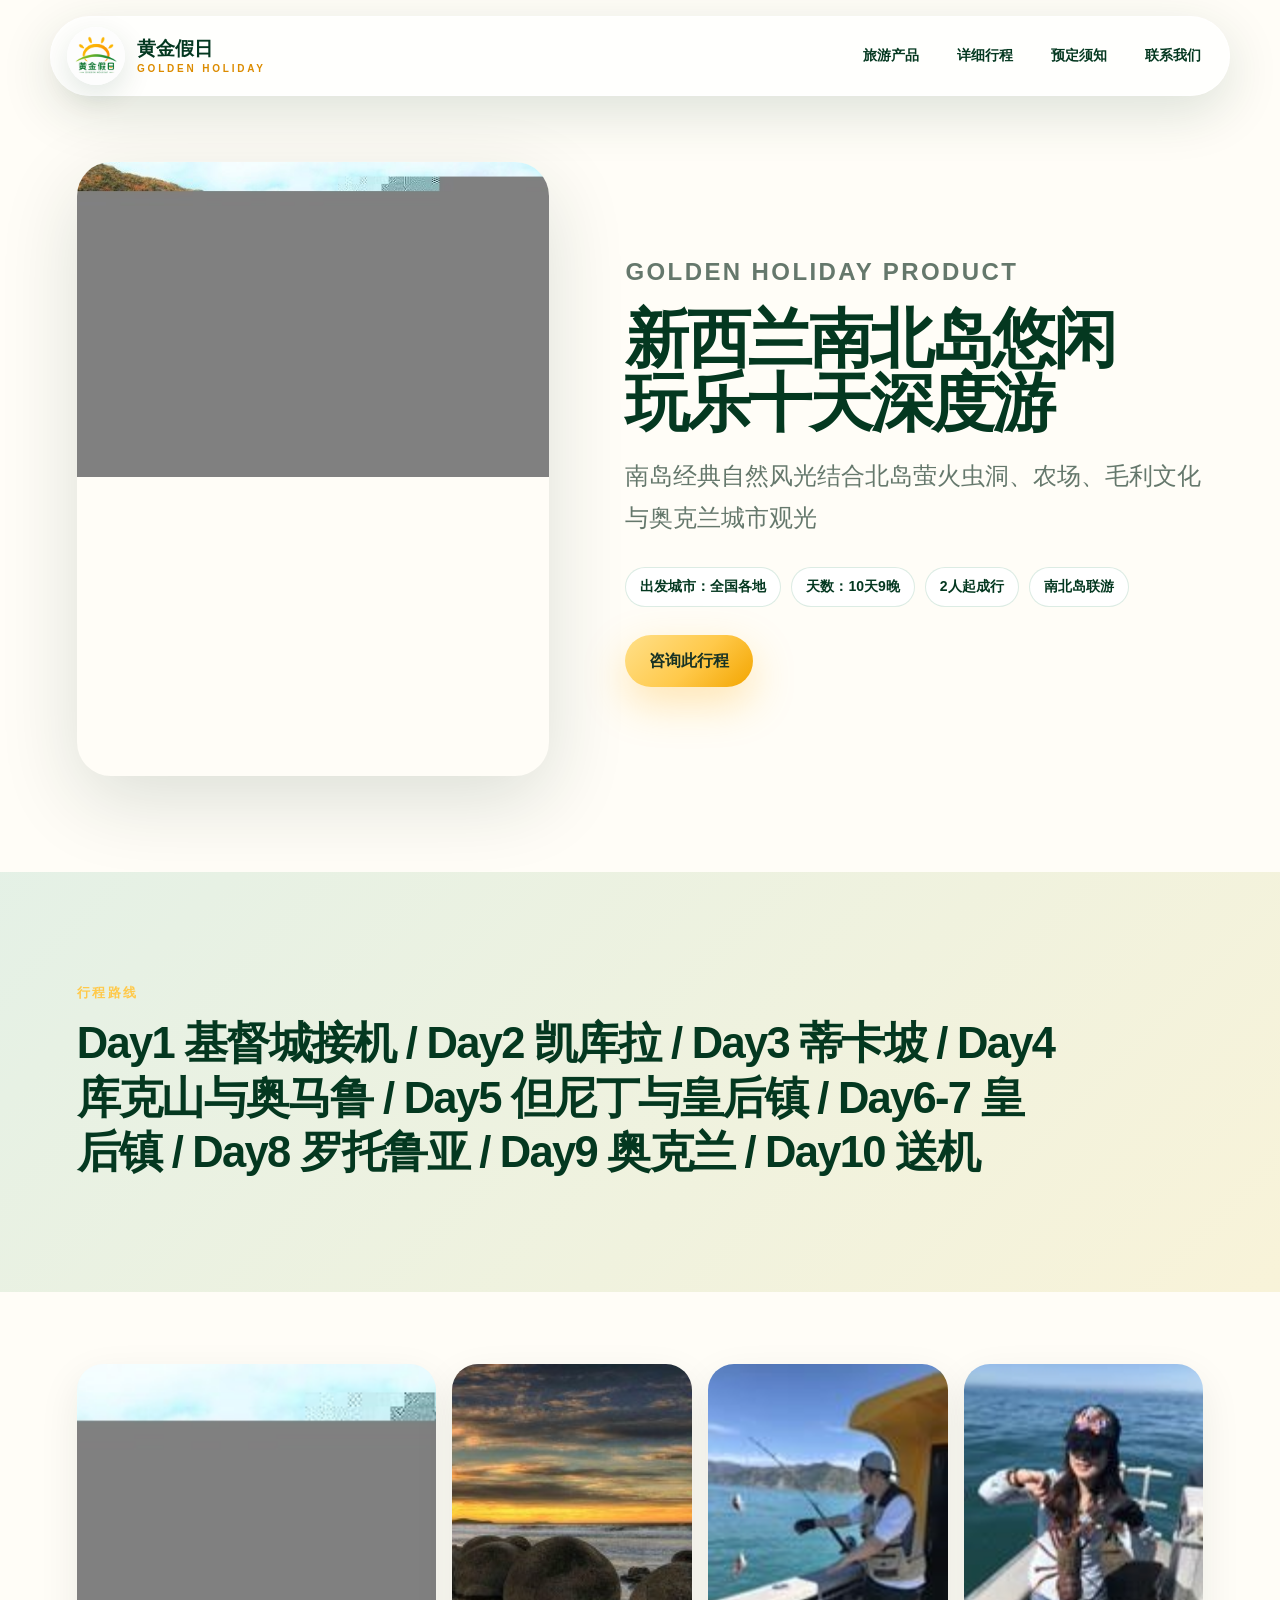
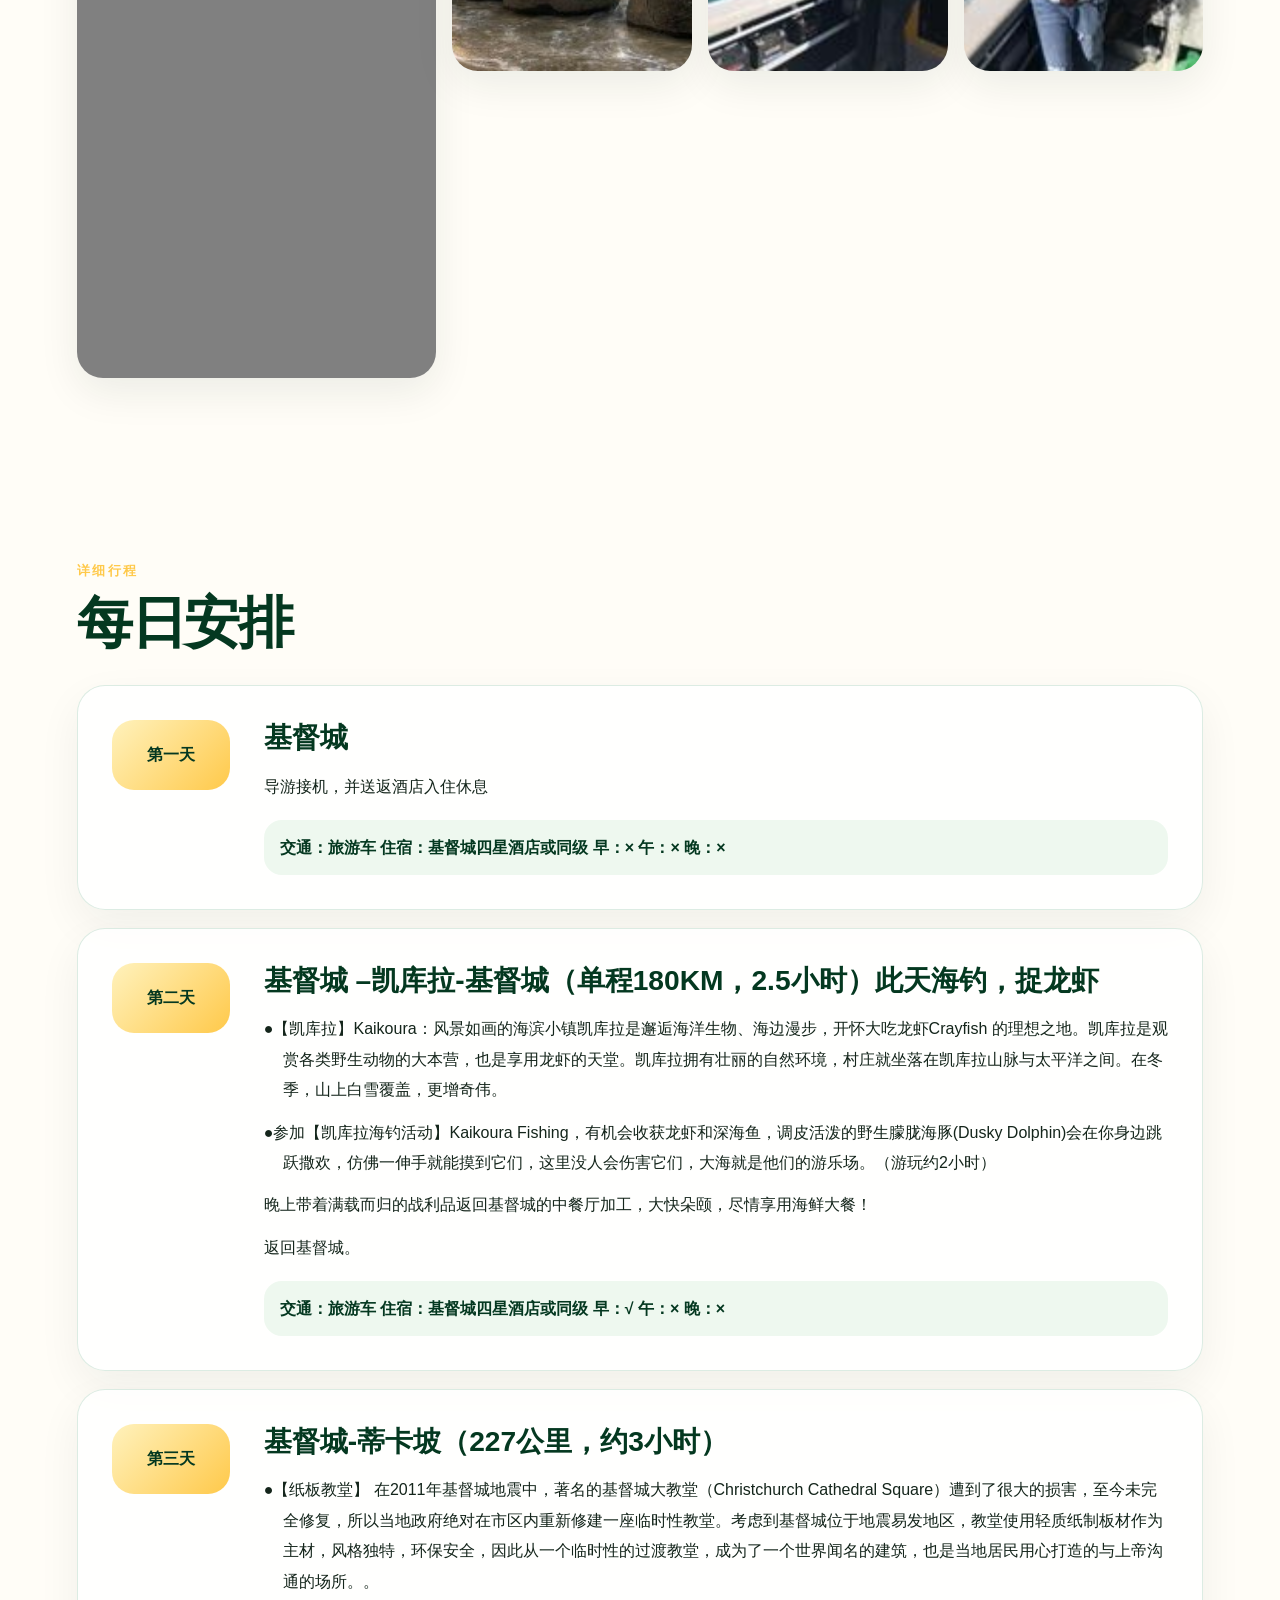
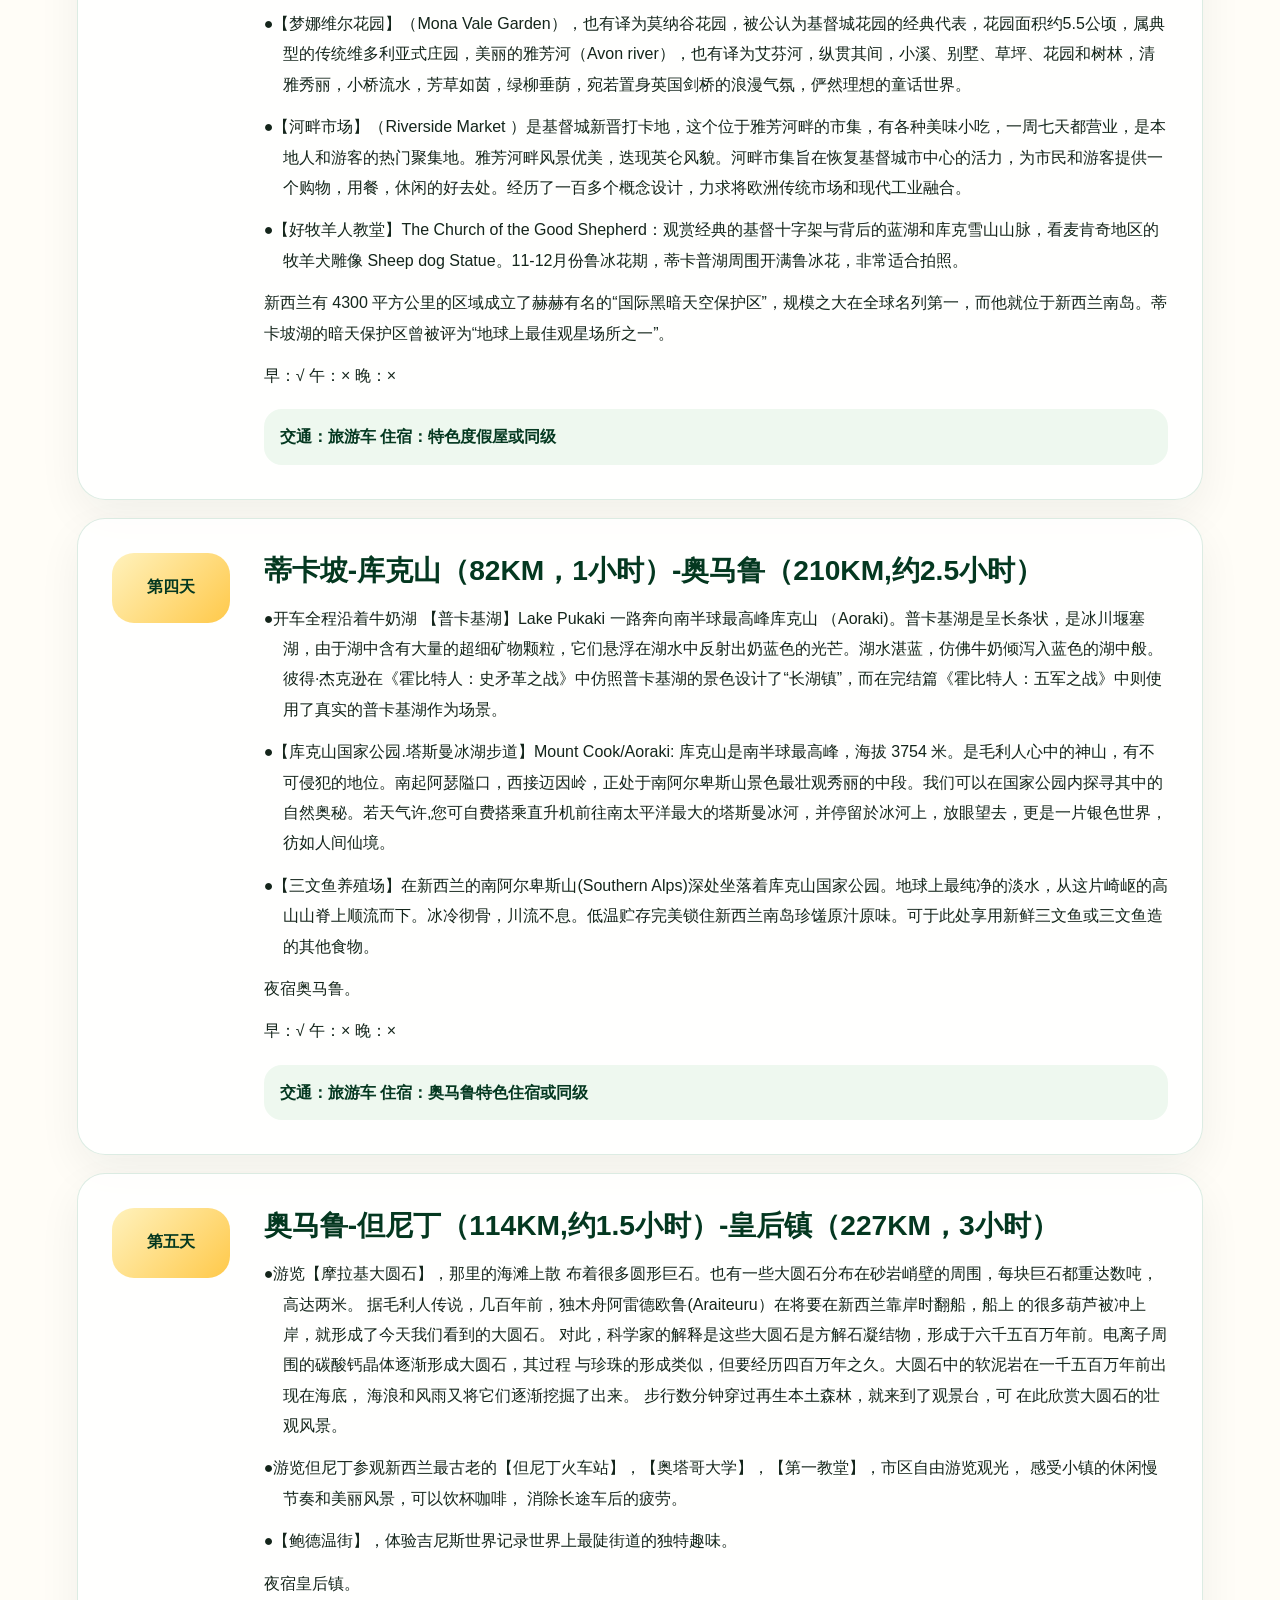
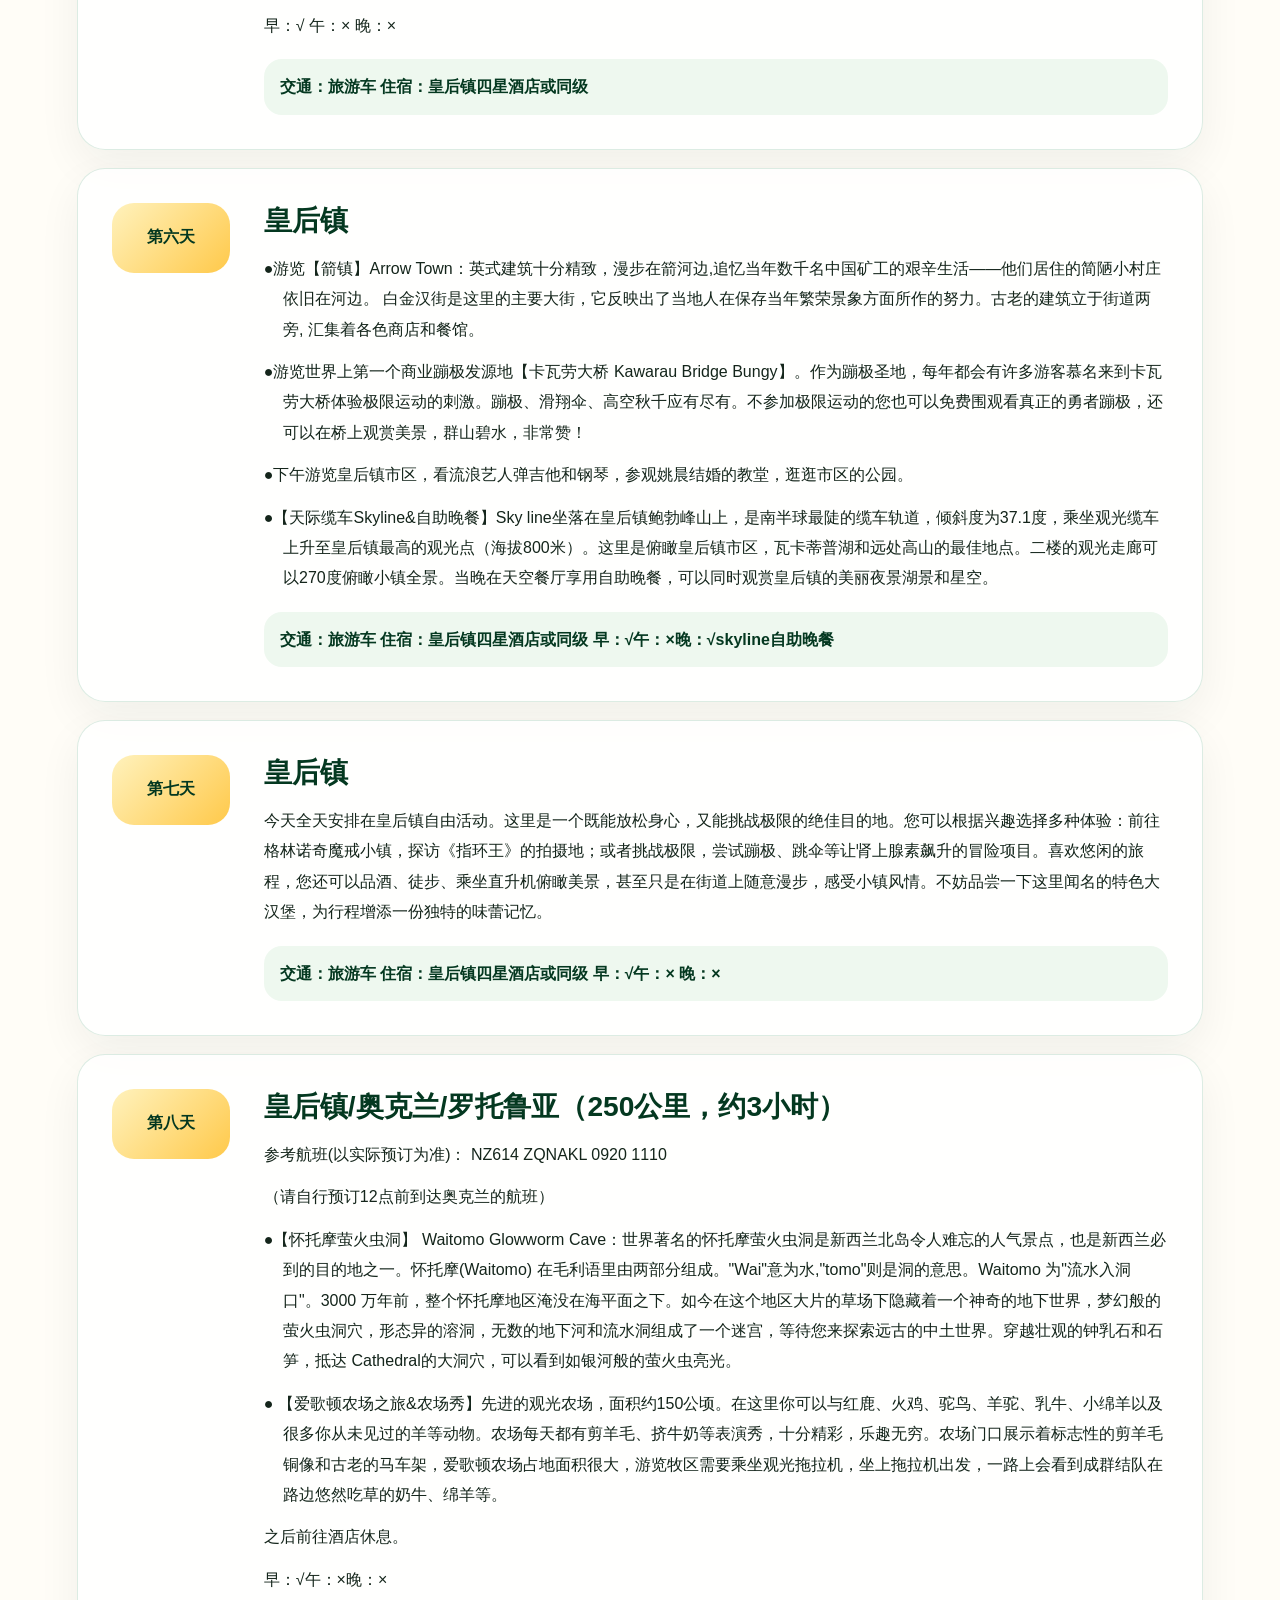
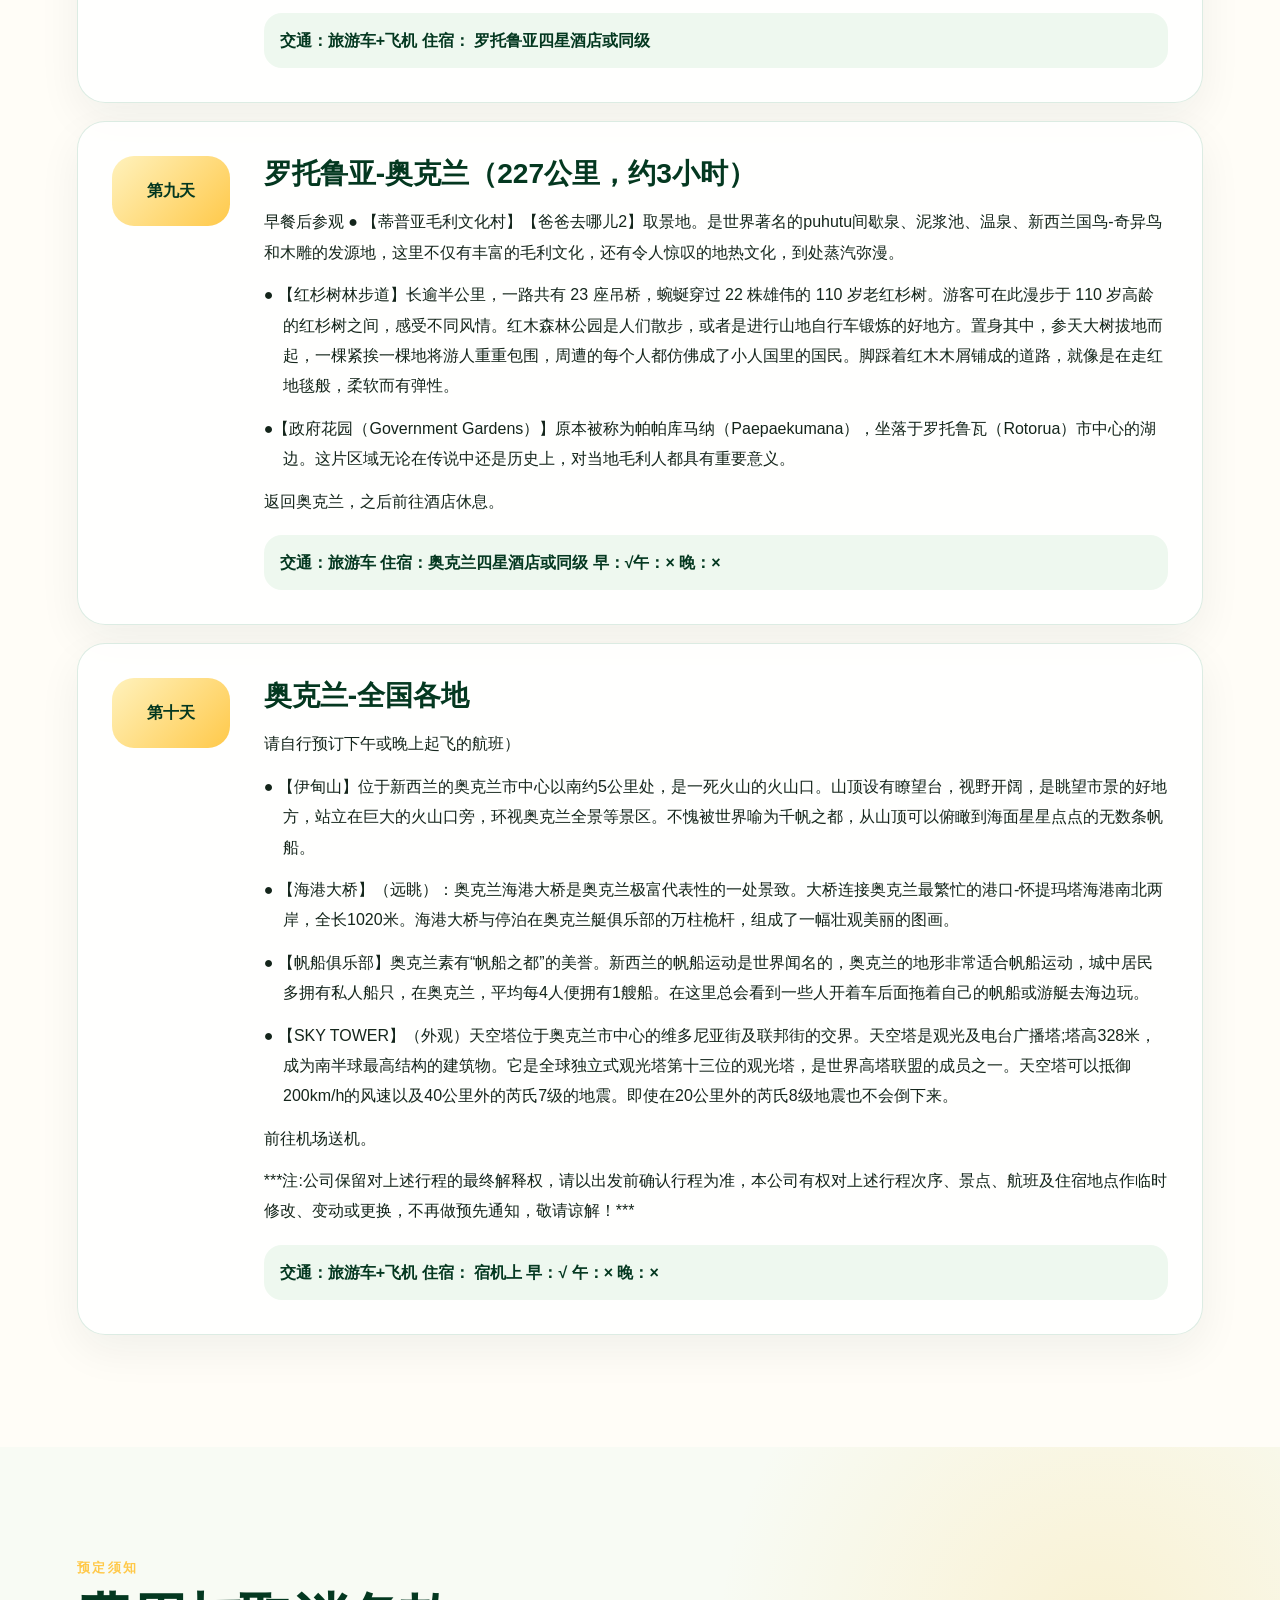
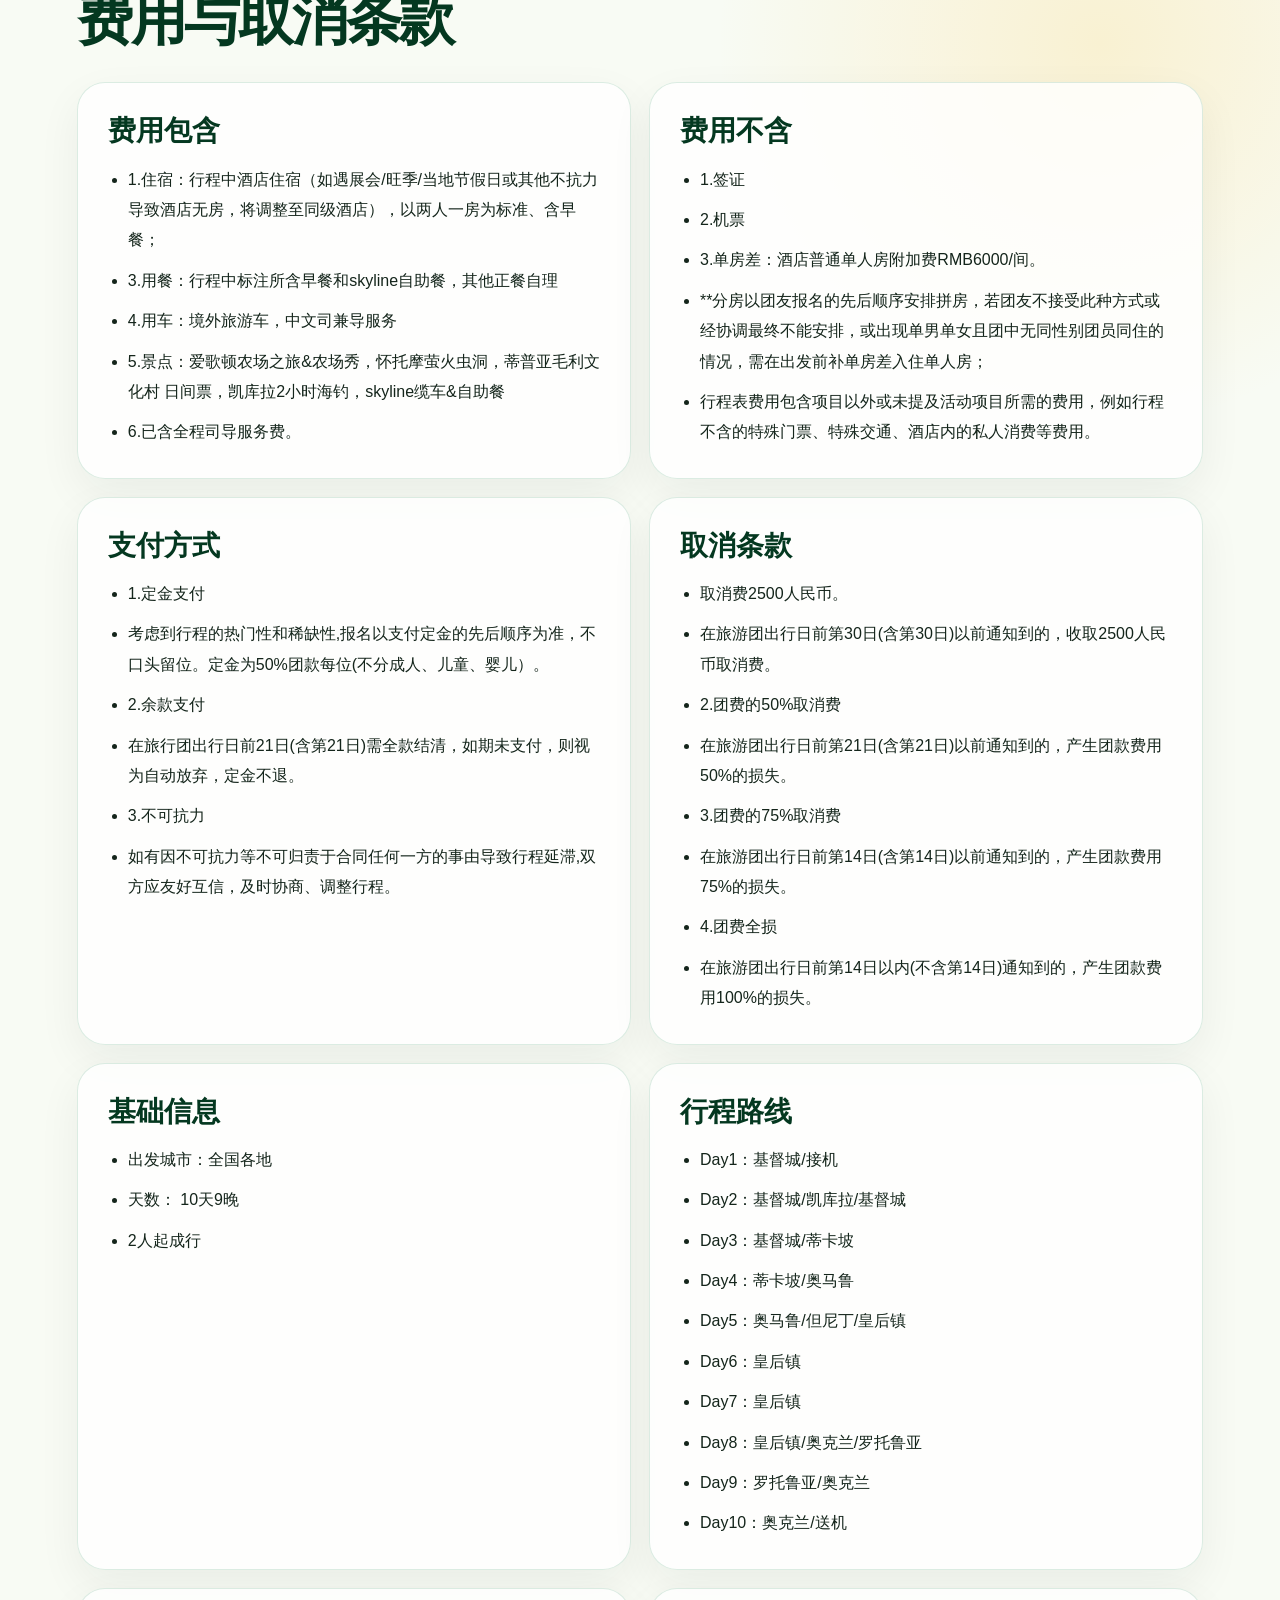
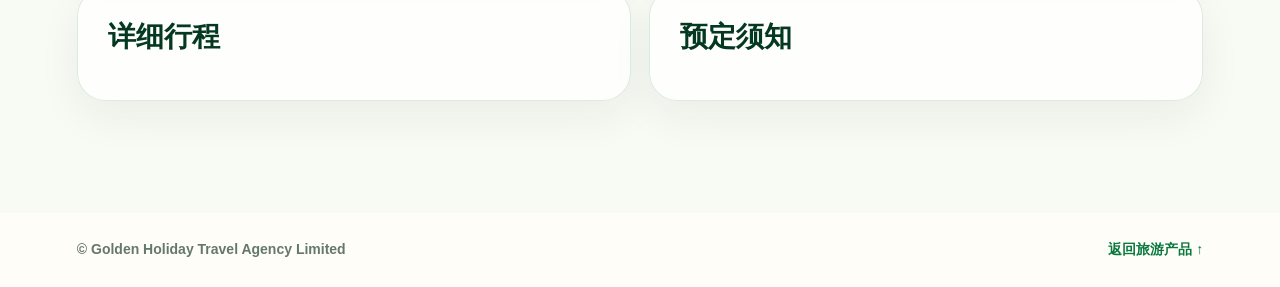
==== commit 2b463da8: "Clean up north-south tour title" ====
--- a/north-south-islands-10-days.html
+++ b/north-south-islands-10-days.html
@@ -3,7 +3,7 @@
 <head>
   <meta charset="utf-8">
   <meta name="viewport" content="width=device-width, initial-scale=1">
-  <title>新西兰南北岛悠闲玩乐十天深度游（10-12月初）B | Golden Holiday</title>
+  <title>新西兰南北岛悠闲玩乐十天深度游 | Golden Holiday</title>
   <meta name="description" content="南岛经典自然风光结合北岛萤火虫洞、农场、毛利文化与奥克兰城市观光">
   <link rel="stylesheet" href="styles.css">
 </head>
@@ -25,10 +25,10 @@
 
   <main>
     <section class="product-hero-detail">
-      <div class="product-hero-image"><img src="assets/products/tour-wide-detail.jpg" alt="新西兰南北岛悠闲玩乐十天深度游（10-12月初）B"></div>
+      <div class="product-hero-image"><img src="assets/products/tour-wide-detail.jpg" alt="新西兰南北岛悠闲玩乐十天深度游"></div>
       <div class="product-hero-copy">
         <p class="section-label">Golden Holiday Product</p>
-        <h1>新西兰南北岛悠闲玩乐十天深度游（10-12月初）B</h1>
+        <h1>新西兰南北岛悠闲玩乐十天深度游</h1>
         <p>南岛经典自然风光结合北岛萤火虫洞、农场、毛利文化与奥克兰城市观光</p>
         <ul class="product-facts"><li>出发城市：全国各地</li>
 <li>天数：10天9晚</li>
@@ -44,10 +44,10 @@
     </section>
 
     <section class="product-gallery" aria-label="行程图片">
-      <img src="assets/products/tour-wide-detail.jpg" alt="新西兰南北岛悠闲玩乐十天深度游（10-12月初）B 行程图片">
-<img src="assets/products/moeraki-boulders.jpg" alt="新西兰南北岛悠闲玩乐十天深度游（10-12月初）B 行程图片">
-<img src="assets/products/kaikoura-fishing.jpg" alt="新西兰南北岛悠闲玩乐十天深度游（10-12月初）B 行程图片">
-<img src="assets/products/kaikoura-lobster.jpg" alt="新西兰南北岛悠闲玩乐十天深度游（10-12月初）B 行程图片">
+      <img src="assets/products/tour-wide-detail.jpg" alt="新西兰南北岛悠闲玩乐十天深度游 行程图片">
+<img src="assets/products/moeraki-boulders.jpg" alt="新西兰南北岛悠闲玩乐十天深度游 行程图片">
+<img src="assets/products/kaikoura-fishing.jpg" alt="新西兰南北岛悠闲玩乐十天深度游 行程图片">
+<img src="assets/products/kaikoura-lobster.jpg" alt="新西兰南北岛悠闲玩乐十天深度游 行程图片">
     </section>
 
     <section id="itinerary" class="product-itinerary">
